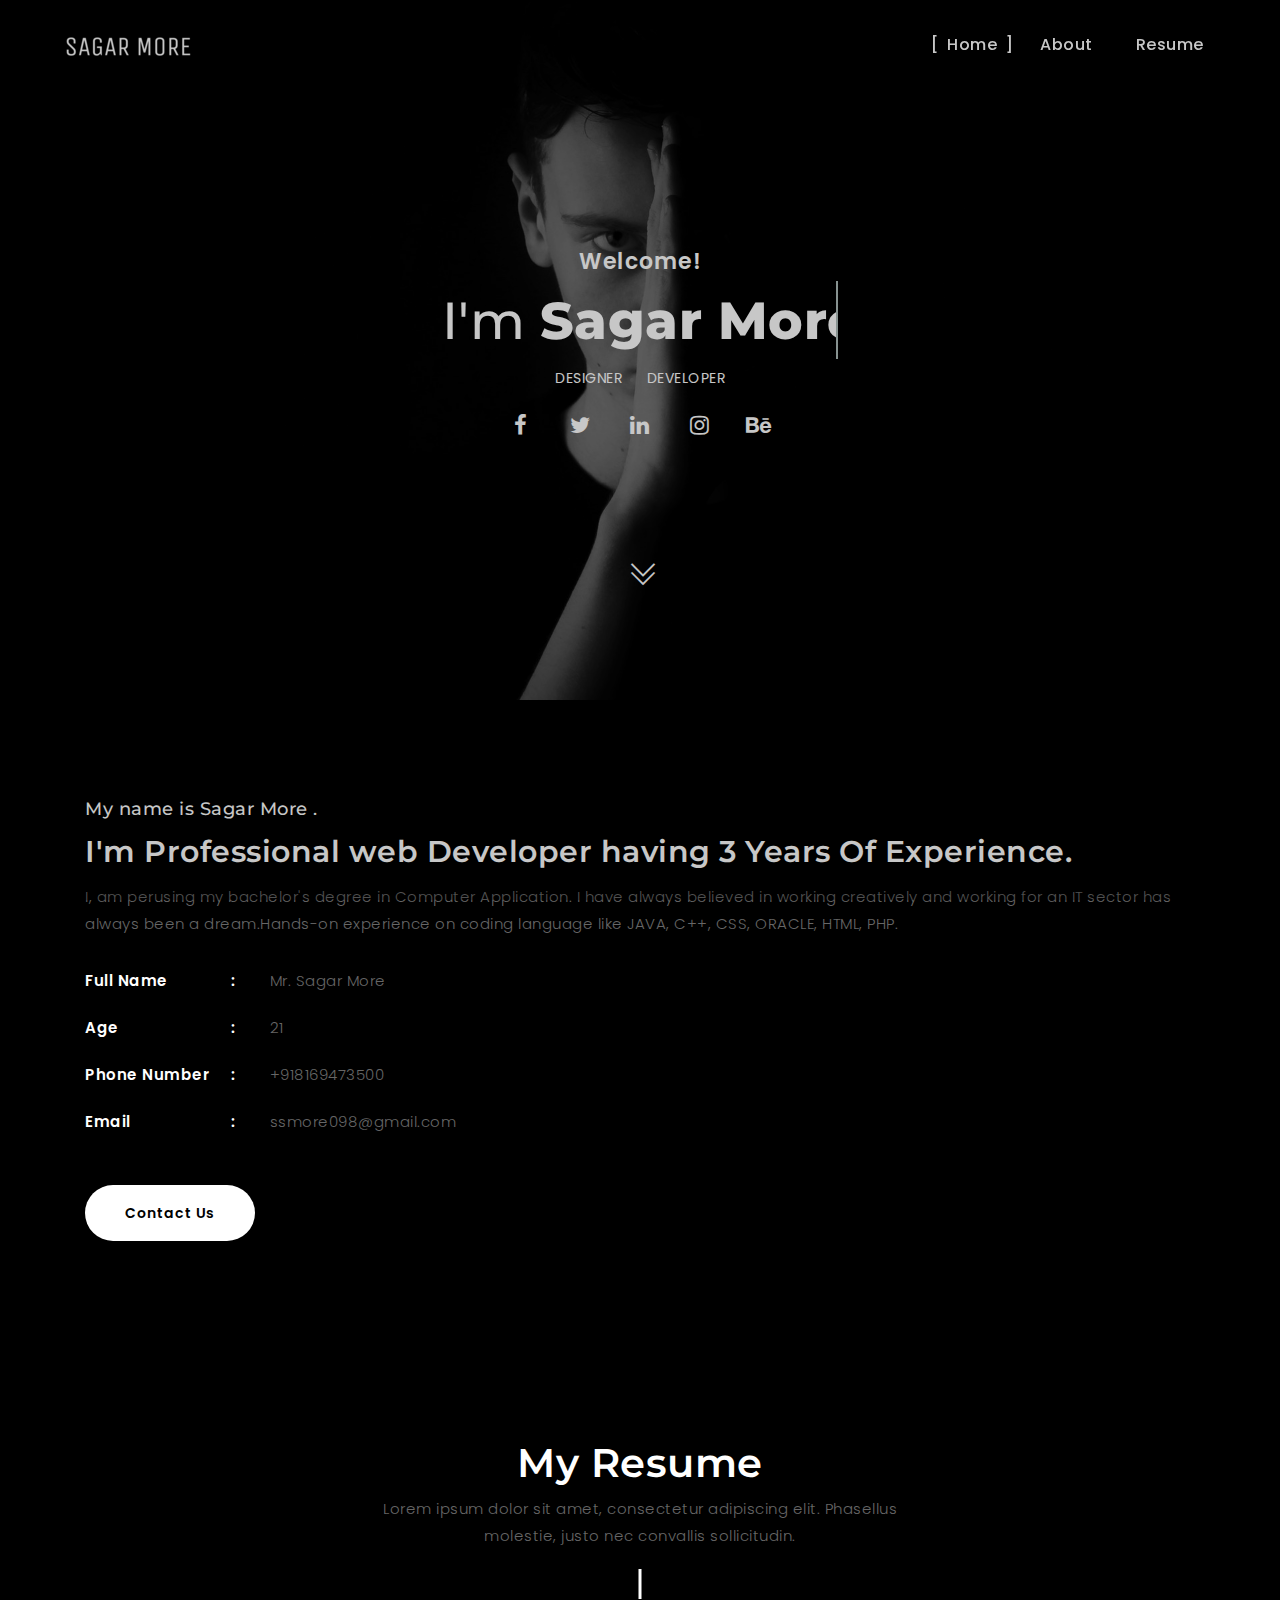
==== index.html @ 7e5c9684 "Rename dark-index.html to index.html" ====
<!doctype html>
<html lang="zxx">
<head>
		<meta charset="utf-8">
		<meta http-equiv="X-UA-Compatible" content="IE=edge">
		<meta name="viewport" content="width=device-width, initial-scale=1"> 
		<title>Sagar More</title>
		<link href="https://fonts.googleapis.com/css?family=Poppins:300,300i,400,400i,500,600,700,700i,800,900" rel="stylesheet">
		<link href="https://fonts.googleapis.com/css?family=Montserrat:300,300i,400,400i,500,600,700,800,900" rel="stylesheet">
		<link href="fonts/font-awesome.min.css" rel="stylesheet"/>
		<link href="fonts/etline.css" rel="stylesheet"/>
		<link href="fonts/themify-icons.css" rel="stylesheet"/>
		<link href="css/plugins.css" rel="stylesheet"/>
		<link href="css/lightbox.min.css" rel="stylesheet"/>
		<link href="css/responsive.css" rel="stylesheet"/>
		<link href="css/style.css" rel="stylesheet"/>
		
	</head>
	
	<body data-spy="scroll" data-target=".navbar" data-offset="70">

		<!-- START PRELOADER -->
			<div class="preloader dark_preloader">
				<div class="spinner">
					<div class="double-bounce1"></div>
					<div class="double-bounce2"></div>
				</div>
			</div>
		<!-- END PRELOADER -->
		
		<!-- START NAVBAR -->
			<div class="navbar navbar-default navbar-fixed-top menu-top dark_bg_menu">
				<div class="container">
					<div class="navbar-header">
						<button type="button" class="navbar-toggle" data-toggle="collapse" data-target="#navbar">
							<span class="sr-only">Toggle navigation</span>
							<span class="icon-bar"></span>
							<span class="icon-bar"></span>
							<span class="icon-bar"></span>
						</button>
						<a href="index.html" class="navbar-brand"><img src="images/logo2.png" alt="logo"></a>
					</div>
					<div id="navbar" class="navbar-collapse collapse">
						<ul class="nav navbar-nav navbar-right">
							<li><a href="#home" class="smoothScroll">Home</a></li>
							<li><a href="#about" class="smoothScroll">About</a></li>
							 <!--<li><a href="#portfolio" class="smoothScroll">Work</a></li>-->
							<li><a href="#resume" class="smoothScroll">Resume</a></li>	
						</ul>
					</div> 
				</div><!--- END CONTAINER -->
			</div> 
		<!-- END NAVBAR -->			
		
		<!-- START BANNER-SHOW -->
			<section id="home" class="main_banner banner_bg_2">
				<div class="display_table">
					<div class="display_table_cell">
						<div class="container">
							<div class="row">
								<div class="col-md-12">
									<div class="banner_content text-center">
										<span class="sm_title">Welcome!</span>
										<h1 class="cd-headline clip">
											<span class="fw_300">I'm</span>
											<span class="cd-words-wrapper">
												<b class="is-visible fw_800">Sagar More</b>
												<b class="fw_800">Web Designer</b>
												<b class="fw_800">Web Developer</b>
											</span>
										</h1>
										<div class="sub_title">
											<span>Designer</span> 
											<span>Developer</span> 
										</div>
										<ul class="banner_social_link">					
											<li><a href="#00"><i class="fa fa-facebook"></i></a></li>
											<li><a href="#0"><i class="fa fa-twitter"></i></a></li>
											<li><a href="#0"><i class="fa fa-linkedin"></i></a></li>		
											<li><a href="#0"><i class="fa fa-instagram"></i></a></li>
											<li><a href="#0"><i class="fa fa-behance"></i></a></li>
										</ul>
									</div>
								</div>
							</div>
						</div>
					</div>
				</div>
				<div class="mouse_scroll">
					<a href="#about" class="smoothScroll">
						<div class="mouse">
							<i class="ti-angle-double-down"></i>
						</div>
					</a>
				</div>
			</section>
		<!-- END BANNER-SHOW -->
		
		<!-- START ABOUT -->
			<section id="about" class="dark_bg_1 section_padding">
				<div class="container">	
					<div class="row">
						
						</div>
						<div class="container">
							<div class="about_content_area">
								<h5>My name is Sagar More .</h5>
								<h3>I'm Professional web Developer having 3 Years Of Experience.</h3>
								<p>I, am perusing my bachelor's degree in Computer Application. I have always believed in working creatively and working for an IT sector has always been a dream.Hands-on experience on coding language like JAVA, C++, CSS, ORACLE, HTML, PHP.</p>
								<div class="about_me">
                                    <div class="name">
                                        <span>Full Name</span>
                                        Mr. Sagar More
                                    </div>
                                    <div class="age">
                                        <span>Age</span>
                                        21
									</div>
                                    <div class="phone">
                                        <span>Phone Number</span>
										+918169473500
                                    </div>
                                    <div class="email">
                                        <span>Email</span>
                                        <a href="#">ssmore098@gmail.com</a>
                                    </div>
                                </div>

								<div class="about_btn">
									<a href="#0" class="btn btn-default main_btn contact_btn dark_bg_btn">contact Us</a>
								</div>
							</div>
						</div>
					</div>
				</div>
			</section>
		<!-- END ABOUT -->
		
		
		
		<!-- START PORTFOLIO -->
		<!--<section id="portfolio" class="dark_bg_1 section_padding">
				<div class="dark_heading section_heading text-center">
					<h2>My Portfolio</h2>
					<p>Lorem ipsum dolor sit amet, consectetur adipiscing elit. Phasellus molestie, justo nec convallis sollicitudin.</p>
				</div>	
				
				<div class="work_filter text-center wow fadeInDown">
					<ul>
						<li class="active" data-filter="*">All</li>
						<li data-filter=".design">Design</li>
						<li data-filter=".marketing">Marketing</li>
						<li data-filter=".Photography">Photography</li>
					</ul>
				</div>
				
				<div class="row">	
					<div class="work_content_area">
						<div class="col-md-3 col-sm-12 col-xs-12 padding_0">
							<div class="box">
								<img src="images/portfolio/1.jpg" alt="" />
								<div class="box_content_area">
									<div class="hover_content">
										<h5>Creative Project</h5>
										<span>Web Design</span>
										<div class="icon">
											<a href="images/portfolio/1.jpg" data-lightbox="images"><i class="ti-plus"></i></a>
										</div>
									</div>
								</div>
							</div>
						</div>
						
						<div class="col-md-3 col-sm-12 col-xs-12 padding_0 element-item design Photography">
							<div class="box">
								<img src="images/portfolio/2.jpg" alt="" />
								<div class="box_content_area">
									<div class="hover_content">
										<h5>Creative Project</h5>
										<span>Web Design</span>
										<div class="icon">
											<a href="images/portfolio/2.jpg" data-lightbox="images"><i class="ti-plus"></i></a>
										</div>
									</div>
								</div>
							</div>
						</div>
						<div class="col-md-3 col-sm-12 col-xs-12 padding_0 element-item Photography marketing">
							<div class="box">
								<img src="images/portfolio/3.jpg" alt="" />
								<div class="box_content_area">
									<div class="hover_content">
										<h5>Creative Project</h5>
										<span>Web Design</span>
										<div class="icon">
											<a href="images/portfolio/3.jpg" data-lightbox="images"><i class="ti-plus"></i></a>
										</div>
									</div>
								</div>
							</div>
						</div>
						<div class="col-md-3 col-sm-12 col-xs-12 padding_0 element-item design Photography">
							<div class="box">
								<img src="images/portfolio/4.jpg" alt="" />
								<div class="box_content_area">
									<div class="hover_content">
										<h5>Creative Project</h5>
										<span>Web Design</span>
										<div class="icon">
											<a href="images/portfolio/4.jpg" data-lightbox="images"><i class="ti-plus"></i></a>
										</div>
									</div>
								</div>
							</div>
						</div>
						<div class="col-md-3 col-sm-12 col-xs-12 padding_0 element-item marketing Photography">
							<div class="box">
								<img src="images/portfolio/5.jpg" alt="" />
								<div class="box_content_area">
									<div class="hover_content">
										<h5>Creative Project</h5>
										<span>Web Design</span>
										<div class="icon">
											<a href="images/portfolio/5.jpg" data-lightbox="images"><i class="ti-plus"></i></a>
										</div>
									</div>
								</div>
							</div>
						</div>
						<div class="col-md-3 col-sm-12 col-xs-12 padding_0 element-item design marketing">
							<div class="box">
								<img src="images/portfolio/6.jpg" alt="" />
								<div class="box_content_area">
									<div class="hover_content">
										<h5>Creative Project</h5>
										<span>Web Design</span>
										<div class="icon">
											<a href="images/portfolio/6.jpg" data-lightbox="images"><i class="ti-plus"></i></a>
										</div>
									</div>
								</div>
							</div>
						</div>
						<div class="col-md-3 col-sm-12 col-xs-12 padding_0 element-item Photography design">
							<div class="box">
								<img src="images/portfolio/7.jpg" alt="" />
								<div class="box_content_area">
									<div class="hover_content">
										<h5>Creative Project</h5>
										<span>Web Design</span>
										<div class="icon">
											<a href="images/portfolio/7.jpg" data-lightbox="images"><i class="ti-plus"></i></a>
										</div>
									</div>
								</div>
							</div>
						</div>
						<div class="col-md-3 col-sm-12 col-xs-12 padding_0 element-item Photography">
							<div class="box">
								<img src="images/portfolio/8.jpg" alt="" />
								<div class="box_content_area">
									<div class="hover_content">
										<h5>Creative Project</h5>
										<span>Web Design</span>
										<div class="icon">
											<a href="images/portfolio/8.jpg" data-lightbox="images"><i class="ti-plus"></i></a>
										</div>
									</div>
								</div>
							</div>
						</div>
					</div>
					<div class="port_content_button text-center">
						<a href="#0" class="btn btn-default main_btn dark_bg_btn">load more</a>
					</div>
				</div>		
			</section>
		<!-- END PORTFOLIO -->
	
		
		<!-- START RESUM -->	
			<section id="resume" class="dark_bg_1 section_padding pb_70">
				<div class="container">
					<div class="dark_heading section_heading text-center">
						<h2>My Resume</h2>
						<p>Lorem ipsum dolor sit amet, consectetur adipiscing elit. Phasellus molestie, justo nec convallis sollicitudin.</p>
					</div>	
					
					<div class="row">
						<div class="col-md-6 col-sm-12 col-xs-12">
							<div class="resume-container wow fadeInLeft">
								<div class="row">
									<h3><i class="icon-trophy"></i>Education:</h3>
									<div class="col-md-12">
										<div class="single_resume">
											<strong>2000 - 2005</strong>
											<h5>Computer science</h5>
											<p>Lorem ipsum dolor sit amet, consectetur adipisicing
											elit. Enim eveniet incidunt quidem illum repellat, a nemo cumque optio asperiores
											tempora delectus cupiditate</p>
										</div>
									</div>
									<div class="col-md-12">
										<div class="single_resume">
											<strong>2006 - 2009</strong>
											<h5>Computer science</h5>
											<p>Lorem ipsum dolor sit amet, consectetur adipisicing
											elit. Enim eveniet incidunt quidem illum repellat, a nemo cumque optio asperiores
											tempora delectus cupiditate</p>
										</div>
									</div>
									<div class="col-md-12">
										<div class="single_resume">
											<strong>2010 - 2013</strong>
											<h5>Computer science</h5>
											<p>Lorem ipsum dolor sit amet, consectetur adipisicing
											elit. Enim eveniet incidunt quidem illum repellat, a nemo cumque optio asperiores
											tempora delectus cupiditate</p>
										</div>
									</div>
								</div>
							</div>
						</div>
						
						<div class="col-md-6 col-sm-12 col-xs-12">
							<div class="resume-container wow fadeInRight">
								<div class="row">
									<h3><i class="icon-briefcase"></i>Experience:</h3>
									<div class="col-md-12">
										<div class="single_resume">
											<strong>2014 - 2015</strong>
											<h5>Google company, Melbourne </h5>
											<p>Lorem ipsum dolor sit amet, consectetur adipisicing
											elit. Enim eveniet incidunt quidem illum repellat, a nemo cumque optio asperiores
											tempora delectus cupiditate</p>
										</div>
									</div>
									<div class="col-md-12">
										<div class="single_resume">
											<strong>2016 - 2017</strong>
											<h5>Google company, Melbourne </h5>
											<p>Lorem ipsum dolor sit amet, consectetur adipisicing
											elit. Enim eveniet incidunt quidem illum repellat, a nemo cumque optio asperiores
											tempora delectus cupiditate</p>
										</div>
									</div>
									<div class="col-md-12">
										<div class="single_resume">
											<strong>2018 - 2019</strong>
											<h5>Google company, Melbourne </h5>
											<p>Lorem ipsum dolor sit amet, consectetur adipisicing
											elit. Enim eveniet incidunt quidem illum repellat, a nemo cumque optio asperiores
											tempora delectus cupiditate</p>
										</div>
									</div>
								</div>
							</div>
						</div>
					</div>
				</div>
			</section>
		<!-- END RESUM -->
		
	
		
		
						
							
							
	
		
		<!-- START FOOTER -->
			<div class="footer">
				<div class="container">
					<div class="copy-text">
						<p>CopyRight© SagarMore All Rights Reserved</p>
					</div>
				</div>						
			</div>	
		<!-- END FOOTER -->
		
		<!-- Latest jQuery -->
			<script src="js/jquery.min.js"></script>
			<script src="js/bootstrap.min.js"></script>
			<script src="js/owl.carousel.min.js"></script>
			<script src="js/modernizr-2.8.3.min.js"></script>
			<script src="js/jquery.inview.min.js"></script>
			<script src="js/isotope.pkgd.min.js"></script>
			<script src="js/animated-headline.js"></script>
			<script src="js/lightbox.min.js"></script>
			<script src="js/SmoothScroll.js"></script>
			<script src="js/form-contact.js"></script>
			<script src="js/jquery.hoverdir.js"></script>
			<script src="js/scrolltopcontrol.js"></script>
			<script src="js/wow.min.js"></script>
			<script type="text/javascript">
				$(function() {
				
					$(' .box ').each( function() { $(this).hoverdir({
						hoverDelay : 50,
						inverse : true
					}); } );

				});
			</script>
			<script src="js/main.js"></script>
	</body>
</html>
---- fonts/etline.css ----
@font-face {
	font-family: 'et-line';
	src:url('et-line.eot');
	src:url('et-lined41d.eot?#iefix') format('embedded-opentype'),
		url('et-line.woff') format('woff'),
		url('et-line.ttf') format('truetype'),
		url('et-line.svg#et-line') format('svg');
	font-weight: normal;
	font-style: normal;
}

/* Use the following CSS code if you want to use data attributes for inserting your icons */
[data-icon]:before {
	font-family: 'et-line';
	content: attr(data-icon);
	speak: none;
	font-weight: normal;
	font-variant: normal;
	text-transform: none;
	line-height: 1;
	-webkit-font-smoothing: antialiased;
	-moz-osx-font-smoothing: grayscale;
	display:inline-block;
}

/* Use the following CSS code if you want to have a class per icon */
/*
Instead of a list of all class selectors,
you can use the generic selector below, but it's slower:
[class*="icon-"] {
*/
.icon-mobile, .icon-laptop, .icon-desktop, .icon-tablet, .icon-phone, .icon-document, .icon-documents, .icon-search, .icon-clipboard, .icon-newspaper, .icon-notebook, .icon-book-open, .icon-browser, .icon-calendar, .icon-presentation, .icon-picture, .icon-pictures, .icon-video, .icon-camera, .icon-printer, .icon-toolbox, .icon-briefcase, .icon-wallet, .icon-gift, .icon-bargraph, .icon-grid, .icon-expand, .icon-focus, .icon-edit, .icon-adjustments, .icon-ribbon, .icon-hourglass, .icon-lock, .icon-megaphone, .icon-shield, .icon-trophy, .icon-flag, .icon-map, .icon-puzzle, .icon-basket, .icon-envelope, .icon-streetsign, .icon-telescope, .icon-gears, .icon-key, .icon-paperclip, .icon-attachment, .icon-pricetags, .icon-lightbulb, .icon-layers, .icon-pencil, .icon-tools, .icon-tools-2, .icon-scissors, .icon-paintbrush, .icon-magnifying-glass, .icon-circle-compass, .icon-linegraph, .icon-mic, .icon-strategy, .icon-beaker, .icon-caution, .icon-recycle, .icon-anchor, .icon-profile-male, .icon-profile-female, .icon-bike, .icon-wine, .icon-hotairballoon, .icon-globe, .icon-genius, .icon-map-pin, .icon-dial, .icon-chat, .icon-heart, .icon-cloud, .icon-upload, .icon-download, .icon-target, .icon-hazardous, .icon-piechart, .icon-speedometer, .icon-global, .icon-compass, .icon-lifesaver, .icon-clock, .icon-aperture, .icon-quote, .icon-scope, .icon-alarmclock, .icon-refresh, .icon-happy, .icon-sad, .icon-facebook, .icon-twitter, .icon-googleplus, .icon-rss, .icon-tumblr, .icon-linkedin, .icon-dribbble {
	font-family: 'et-line';
	speak: none;
	font-style: normal;
	font-weight: normal;
	font-variant: normal;
	text-transform: none;
	line-height: 1;
	-webkit-font-smoothing: antialiased;
	-moz-osx-font-smoothing: grayscale;
	display:inline-block;
}
.icon-mobile:before {
	content: "\e000";
}
.icon-laptop:before {
	content: "\e001";
}
.icon-desktop:before {
	content: "\e002";
}
.icon-tablet:before {
	content: "\e003";
}
.icon-phone:before {
	content: "\e004";
}
.icon-document:before {
	content: "\e005";
}
.icon-documents:before {
	content: "\e006";
}
.icon-search:before {
	content: "\e007";
}
.icon-clipboard:before {
	content: "\e008";
}
.icon-newspaper:before {
	content: "\e009";
}
.icon-notebook:before {
	content: "\e00a";
}
.icon-book-open:before {
	content: "\e00b";
}
.icon-browser:before {
	content: "\e00c";
}
.icon-calendar:before {
	content: "\e00d";
}
.icon-presentation:before {
	content: "\e00e";
}
.icon-picture:before {
	content: "\e00f";
}
.icon-pictures:before {
	content: "\e010";
}
.icon-video:before {
	content: "\e011";
}
.icon-camera:before {
	content: "\e012";
}
.icon-printer:before {
	content: "\e013";
}
.icon-toolbox:before {
	content: "\e014";
}
.icon-briefcase:before {
	content: "\e015";
}
.icon-wallet:before {
	content: "\e016";
}
.icon-gift:before {
	content: "\e017";
}
.icon-bargraph:before {
	content: "\e018";
}
.icon-grid:before {
	content: "\e019";
}
.icon-expand:before {
	content: "\e01a";
}
.icon-focus:before {
	content: "\e01b";
}
.icon-edit:before {
	content: "\e01c";
}
.icon-adjustments:before {
	content: "\e01d";
}
.icon-ribbon:before {
	content: "\e01e";
}
.icon-hourglass:before {
	content: "\e01f";
}
.icon-lock:before {
	content: "\e020";
}
.icon-megaphone:before {
	content: "\e021";
}
.icon-shield:before {
	content: "\e022";
}
.icon-trophy:before {
	content: "\e023";
}
.icon-flag:before {
	content: "\e024";
}
.icon-map:before {
	content: "\e025";
}
.icon-puzzle:before {
	content: "\e026";
}
.icon-basket:before {
	content: "\e027";
}
.icon-envelope:before {
	content: "\e028";
}
.icon-streetsign:before {
	content: "\e029";
}
.icon-telescope:before {
	content: "\e02a";
}
.icon-gears:before {
	content: "\e02b";
}
.icon-key:before {
	content: "\e02c";
}
.icon-paperclip:before {
	content: "\e02d";
}
.icon-attachment:before {
	content: "\e02e";
}
.icon-pricetags:before {
	content: "\e02f";
}
.icon-lightbulb:before {
	content: "\e030";
}
.icon-layers:before {
	content: "\e031";
}
.icon-pencil:before {
	content: "\e032";
}
.icon-tools:before {
	content: "\e033";
}
.icon-tools-2:before {
	content: "\e034";
}
.icon-scissors:before {
	content: "\e035";
}
.icon-paintbrush:before {
	content: "\e036";
}
.icon-magnifying-glass:before {
	content: "\e037";
}
.icon-circle-compass:before {
	content: "\e038";
}
.icon-linegraph:before {
	content: "\e039";
}
.icon-mic:before {
	content: "\e03a";
}
.icon-strategy:before {
	content: "\e03b";
}
.icon-beaker:before {
	content: "\e03c";
}
.icon-caution:before {
	content: "\e03d";
}
.icon-recycle:before {
	content: "\e03e";
}
.icon-anchor:before {
	content: "\e03f";
}
.icon-profile-male:before {
	content: "\e040";
}
.icon-profile-female:before {
	content: "\e041";
}
.icon-bike:before {
	content: "\e042";
}
.icon-wine:before {
	content: "\e043";
}
.icon-hotairballoon:before {
	content: "\e044";
}
.icon-globe:before {
	content: "\e045";
}
.icon-genius:before {
	content: "\e046";
}
.icon-map-pin:before {
	content: "\e047";
}
.icon-dial:before {
	content: "\e048";
}
.icon-chat:before {
	content: "\e049";
}
.icon-heart:before {
	content: "\e04a";
}
.icon-cloud:before {
	content: "\e04b";
}
.icon-upload:before {
	content: "\e04c";
}
.icon-download:before {
	content: "\e04d";
}
.icon-target:before {
	content: "\e04e";
}
.icon-hazardous:before {
	content: "\e04f";
}
.icon-piechart:before {
	content: "\e050";
}
.icon-speedometer:before {
	content: "\e051";
}
.icon-global:before {
	content: "\e052";
}
.icon-compass:before {
	content: "\e053";
}
.icon-lifesaver:before {
	content: "\e054";
}
.icon-clock:before {
	content: "\e055";
}
.icon-aperture:before {
	content: "\e056";
}
.icon-quote:before {
	content: "\e057";
}
.icon-scope:before {
	content: "\e058";
}
.icon-alarmclock:before {
	content: "\e059";
}
.icon-refresh:before {
	content: "\e05a";
}
.icon-happy:before {
	content: "\e05b";
}
.icon-sad:before {
	content: "\e05c";
}
.icon-facebook:before {
	content: "\e05d";
}
.icon-twitter:before {
	content: "\e05e";
}
.icon-googleplus:before {
	content: "\e05f";
}
.icon-rss:before {
	content: "\e060";
}
.icon-tumblr:before {
	content: "\e061";
}
.icon-linkedin:before {
	content: "\e062";
}
.icon-dribbble:before {
	content: "\e063";
}
---- fonts/themify-icons.css ----
@font-face {
	font-family: 'themify';
	src:url('themify9f24.eot?-fvbane');
	src:url('themifyd41d.eot?#iefix-fvbane') format('embedded-opentype'),
		url('themify9f24.woff?-fvbane') format('woff'),
		url('themify9f24.ttf?-fvbane') format('truetype'),
		url('themify9f24.svg?-fvbane#themify') format('svg');
	font-weight: normal;
	font-style: normal;
}

[class^="ti-"], [class*=" ti-"] {
	font-family: 'themify';
	speak: none;
	font-style: normal;
	font-weight: normal;
	font-variant: normal;
	text-transform: none;
	line-height: 1;

	/* Better Font Rendering =========== */
	-webkit-font-smoothing: antialiased;
	-moz-osx-font-smoothing: grayscale;
}

.ti-wand:before {
	content: "\e600";
}
.ti-volume:before {
	content: "\e601";
}
.ti-user:before {
	content: "\e602";
}
.ti-unlock:before {
	content: "\e603";
}
.ti-unlink:before {
	content: "\e604";
}
.ti-trash:before {
	content: "\e605";
}
.ti-thought:before {
	content: "\e606";
}
.ti-target:before {
	content: "\e607";
}
.ti-tag:before {
	content: "\e608";
}
.ti-tablet:before {
	content: "\e609";
}
.ti-star:before {
	content: "\e60a";
}
.ti-spray:before {
	content: "\e60b";
}
.ti-signal:before {
	content: "\e60c";
}
.ti-shopping-cart:before {
	content: "\e60d";
}
.ti-shopping-cart-full:before {
	content: "\e60e";
}
.ti-settings:before {
	content: "\e60f";
}
.ti-search:before {
	content: "\e610";
}
.ti-zoom-in:before {
	content: "\e611";
}
.ti-zoom-out:before {
	content: "\e612";
}
.ti-cut:before {
	content: "\e613";
}
.ti-ruler:before {
	content: "\e614";
}
.ti-ruler-pencil:before {
	content: "\e615";
}
.ti-ruler-alt:before {
	content: "\e616";
}
.ti-bookmark:before {
	content: "\e617";
}
.ti-bookmark-alt:before {
	content: "\e618";
}
.ti-reload:before {
	content: "\e619";
}
.ti-plus:before {
	content: "\e61a";
}
.ti-pin:before {
	content: "\e61b";
}
.ti-pencil:before {
	content: "\e61c";
}
.ti-pencil-alt:before {
	content: "\e61d";
}
.ti-paint-roller:before {
	content: "\e61e";
}
.ti-paint-bucket:before {
	content: "\e61f";
}
.ti-na:before {
	content: "\e620";
}
.ti-mobile:before {
	content: "\e621";
}
.ti-minus:before {
	content: "\e622";
}
.ti-medall:before {
	content: "\e623";
}
.ti-medall-alt:before {
	content: "\e624";
}
.ti-marker:before {
	content: "\e625";
}
.ti-marker-alt:before {
	content: "\e626";
}
.ti-arrow-up:before {
	content: "\e627";
}
.ti-arrow-right:before {
	content: "\e628";
}
.ti-arrow-left:before {
	content: "\e629";
}
.ti-arrow-down:before {
	content: "\e62a";
}
.ti-lock:before {
	content: "\e62b";
}
.ti-location-arrow:before {
	content: "\e62c";
}
.ti-link:before {
	content: "\e62d";
}
.ti-layout:before {
	content: "\e62e";
}
.ti-layers:before {
	content: "\e62f";
}
.ti-layers-alt:before {
	content: "\e630";
}
.ti-key:before {
	content: "\e631";
}
.ti-import:before {
	content: "\e632";
}
.ti-image:before {
	content: "\e633";
}
.ti-heart:before {
	content: "\e634";
}
.ti-heart-broken:before {
	content: "\e635";
}
.ti-hand-stop:before {
	content: "\e636";
}
.ti-hand-open:before {
	content: "\e637";
}
.ti-hand-drag:before {
	content: "\e638";
}
.ti-folder:before {
	content: "\e639";
}
.ti-flag:before {
	content: "\e63a";
}
.ti-flag-alt:before {
	content: "\e63b";
}
.ti-flag-alt-2:before {
	content: "\e63c";
}
.ti-eye:before {
	content: "\e63d";
}
.ti-export:before {
	content: "\e63e";
}
.ti-exchange-vertical:before {
	content: "\e63f";
}
.ti-desktop:before {
	content: "\e640";
}
.ti-cup:before {
	content: "\e641";
}
.ti-crown:before {
	content: "\e642";
}
.ti-comments:before {
	content: "\e643";
}
.ti-comment:before {
	content: "\e644";
}
.ti-comment-alt:before {
	content: "\e645";
}
.ti-close:before {
	content: "\e646";
}
.ti-clip:before {
	content: "\e647";
}
.ti-angle-up:before {
	content: "\e648";
}
.ti-angle-right:before {
	content: "\e649";
}
.ti-angle-left:before {
	content: "\e64a";
}
.ti-angle-down:before {
	content: "\e64b";
}
.ti-check:before {
	content: "\e64c";
}
.ti-check-box:before {
	content: "\e64d";
}
.ti-camera:before {
	content: "\e64e";
}
.ti-announcement:before {
	content: "\e64f";
}
.ti-brush:before {
	content: "\e650";
}
.ti-briefcase:before {
	content: "\e651";
}
.ti-bolt:before {
	content: "\e652";
}
.ti-bolt-alt:before {
	content: "\e653";
}
.ti-blackboard:before {
	content: "\e654";
}
.ti-bag:before {
	content: "\e655";
}
.ti-move:before {
	content: "\e656";
}
.ti-arrows-vertical:before {
	content: "\e657";
}
.ti-arrows-horizontal:before {
	content: "\e658";
}
.ti-fullscreen:before {
	content: "\e659";
}
.ti-arrow-top-right:before {
	content: "\e65a";
}
.ti-arrow-top-left:before {
	content: "\e65b";
}
.ti-arrow-circle-up:before {
	content: "\e65c";
}
.ti-arrow-circle-right:before {
	content: "\e65d";
}
.ti-arrow-circle-left:before {
	content: "\e65e";
}
.ti-arrow-circle-down:before {
	content: "\e65f";
}
.ti-angle-double-up:before {
	content: "\e660";
}
.ti-angle-double-right:before {
	content: "\e661";
}
.ti-angle-double-left:before {
	content: "\e662";
}
.ti-angle-double-down:before {
	content: "\e663";
}
.ti-zip:before {
	content: "\e664";
}
.ti-world:before {
	content: "\e665";
}
.ti-wheelchair:before {
	content: "\e666";
}
.ti-view-list:before {
	content: "\e667";
}
.ti-view-list-alt:before {
	content: "\e668";
}
.ti-view-grid:before {
	content: "\e669";
}
.ti-uppercase:before {
	content: "\e66a";
}
.ti-upload:before {
	content: "\e66b";
}
.ti-underline:before {
	content: "\e66c";
}
.ti-truck:before {
	content: "\e66d";
}
.ti-timer:before {
	content: "\e66e";
}
.ti-ticket:before {
	content: "\e66f";
}
.ti-thumb-up:before {
	content: "\e670";
}
.ti-thumb-down:before {
	content: "\e671";
}
.ti-text:before {
	content: "\e672";
}
.ti-stats-up:before {
	content: "\e673";
}
.ti-stats-down:before {
	content: "\e674";
}
.ti-split-v:before {
	content: "\e675";
}
.ti-split-h:before {
	content: "\e676";
}
.ti-smallcap:before {
	content: "\e677";
}
.ti-shine:before {
	content: "\e678";
}
.ti-shift-right:before {
	content: "\e679";
}
.ti-shift-left:before {
	content: "\e67a";
}
.ti-shield:before {
	content: "\e67b";
}
.ti-notepad:before {
	content: "\e67c";
}
.ti-server:before {
	content: "\e67d";
}
.ti-quote-right:before {
	content: "\e67e";
}
.ti-quote-left:before {
	content: "\e67f";
}
.ti-pulse:before {
	content: "\e680";
}
.ti-printer:before {
	content: "\e681";
}
.ti-power-off:before {
	content: "\e682";
}
.ti-plug:before {
	content: "\e683";
}
.ti-pie-chart:before {
	content: "\e684";
}
.ti-paragraph:before {
	content: "\e685";
}
.ti-panel:before {
	content: "\e686";
}
.ti-package:before {
	content: "\e687";
}
.ti-music:before {
	content: "\e688";
}
.ti-music-alt:before {
	content: "\e689";
}
.ti-mouse:before {
	content: "\e68a";
}
.ti-mouse-alt:before {
	content: "\e68b";
}
.ti-money:before {
	content: "\e68c";
}
.ti-microphone:before {
	content: "\e68d";
}
.ti-menu:before {
	content: "\e68e";
}
.ti-menu-alt:before {
	content: "\e68f";
}
.ti-map:before {
	content: "\e690";
}
.ti-map-alt:before {
	content: "\e691";
}
.ti-loop:before {
	content: "\e692";
}
.ti-location-pin:before {
	content: "\e693";
}
.ti-list:before {
	content: "\e694";
}
.ti-light-bulb:before {
	content: "\e695";
}
.ti-Italic:before {
	content: "\e696";
}
.ti-info:before {
	content: "\e697";
}
.ti-infinite:before {
	content: "\e698";
}
.ti-id-badge:before {
	content: "\e699";
}
.ti-hummer:before {
	content: "\e69a";
}
.ti-home:before {
	content: "\e69b";
}
.ti-help:before {
	content: "\e69c";
}
.ti-headphone:before {
	content: "\e69d";
}
.ti-harddrives:before {
	content: "\e69e";
}
.ti-harddrive:before {
	content: "\e69f";
}
.ti-gift:before {
	content: "\e6a0";
}
.ti-game:before {
	content: "\e6a1";
}
.ti-filter:before {
	content: "\e6a2";
}
.ti-files:before {
	content: "\e6a3";
}
.ti-file:before {
	content: "\e6a4";
}
.ti-eraser:before {
	content: "\e6a5";
}
.ti-envelope:before {
	content: "\e6a6";
}
.ti-download:before {
	content: "\e6a7";
}
.ti-direction:before {
	content: "\e6a8";
}
.ti-direction-alt:before {
	content: "\e6a9";
}
.ti-dashboard:before {
	content: "\e6aa";
}
.ti-control-stop:before {
	content: "\e6ab";
}
.ti-control-shuffle:before {
	content: "\e6ac";
}
.ti-control-play:before {
	content: "\e6ad";
}
.ti-control-pause:before {
	content: "\e6ae";
}
.ti-control-forward:before {
	content: "\e6af";
}
.ti-control-backward:before {
	content: "\e6b0";
}
.ti-cloud:before {
	content: "\e6b1";
}
.ti-cloud-up:before {
	content: "\e6b2";
}
.ti-cloud-down:before {
	content: "\e6b3";
}
.ti-clipboard:before {
	content: "\e6b4";
}
.ti-car:before {
	content: "\e6b5";
}
.ti-calendar:before {
	content: "\e6b6";
}
.ti-book:before {
	content: "\e6b7";
}
.ti-bell:before {
	content: "\e6b8";
}
.ti-basketball:before {
	content: "\e6b9";
}
.ti-bar-chart:before {
	content: "\e6ba";
}
.ti-bar-chart-alt:before {
	content: "\e6bb";
}
.ti-back-right:before {
	content: "\e6bc";
}
.ti-back-left:before {
	content: "\e6bd";
}
.ti-arrows-corner:before {
	content: "\e6be";
}
.ti-archive:before {
	content: "\e6bf";
}
.ti-anchor:before {
	content: "\e6c0";
}
.ti-align-right:before {
	content: "\e6c1";
}
.ti-align-left:before {
	content: "\e6c2";
}
.ti-align-justify:before {
	content: "\e6c3";
}
.ti-align-center:before {
	content: "\e6c4";
}
.ti-alert:before {
	content: "\e6c5";
}
.ti-alarm-clock:before {
	content: "\e6c6";
}
.ti-agenda:before {
	content: "\e6c7";
}
.ti-write:before {
	content: "\e6c8";
}
.ti-window:before {
	content: "\e6c9";
}
.ti-widgetized:before {
	content: "\e6ca";
}
.ti-widget:before {
	content: "\e6cb";
}
.ti-widget-alt:before {
	content: "\e6cc";
}
.ti-wallet:before {
	content: "\e6cd";
}
.ti-video-clapper:before {
	content: "\e6ce";
}
.ti-video-camera:before {
	content: "\e6cf";
}
.ti-vector:before {
	content: "\e6d0";
}
.ti-themify-logo:before {
	content: "\e6d1";
}
.ti-themify-favicon:before {
	content: "\e6d2";
}
.ti-themify-favicon-alt:before {
	content: "\e6d3";
}
.ti-support:before {
	content: "\e6d4";
}
.ti-stamp:before {
	content: "\e6d5";
}
.ti-split-v-alt:before {
	content: "\e6d6";
}
.ti-slice:before {
	content: "\e6d7";
}
.ti-shortcode:before {
	content: "\e6d8";
}
.ti-shift-right-alt:before {
	content: "\e6d9";
}
.ti-shift-left-alt:before {
	content: "\e6da";
}
.ti-ruler-alt-2:before {
	content: "\e6db";
}
.ti-receipt:before {
	content: "\e6dc";
}
.ti-pin2:before {
	content: "\e6dd";
}
.ti-pin-alt:before {
	content: "\e6de";
}
.ti-pencil-alt2:before {
	content: "\e6df";
}
.ti-palette:before {
	content: "\e6e0";
}
.ti-more:before {
	content: "\e6e1";
}
.ti-more-alt:before {
	content: "\e6e2";
}
.ti-microphone-alt:before {
	content: "\e6e3";
}
.ti-magnet:before {
	content: "\e6e4";
}
.ti-line-double:before {
	content: "\e6e5";
}
.ti-line-dotted:before {
	content: "\e6e6";
}
.ti-line-dashed:before {
	content: "\e6e7";
}
.ti-layout-width-full:before {
	content: "\e6e8";
}
.ti-layout-width-default:before {
	content: "\e6e9";
}
.ti-layout-width-default-alt:before {
	content: "\e6ea";
}
.ti-layout-tab:before {
	content: "\e6eb";
}
.ti-layout-tab-window:before {
	content: "\e6ec";
}
.ti-layout-tab-v:before {
	content: "\e6ed";
}
.ti-layout-tab-min:before {
	content: "\e6ee";
}
.ti-layout-slider:before {
	content: "\e6ef";
}
.ti-layout-slider-alt:before {
	content: "\e6f0";
}
.ti-layout-sidebar-right:before {
	content: "\e6f1";
}
.ti-layout-sidebar-none:before {
	content: "\e6f2";
}
.ti-layout-sidebar-left:before {
	content: "\e6f3";
}
.ti-layout-placeholder:before {
	content: "\e6f4";
}
.ti-layout-menu:before {
	content: "\e6f5";
}
.ti-layout-menu-v:before {
	content: "\e6f6";
}
.ti-layout-menu-separated:before {
	content: "\e6f7";
}
.ti-layout-menu-full:before {
	content: "\e6f8";
}
.ti-layout-media-right-alt:before {
	content: "\e6f9";
}
.ti-layout-media-right:before {
	content: "\e6fa";
}
.ti-layout-media-overlay:before {
	content: "\e6fb";
}
.ti-layout-media-overlay-alt:before {
	content: "\e6fc";
}
.ti-layout-media-overlay-alt-2:before {
	content: "\e6fd";
}
.ti-layout-media-left-alt:before {
	content: "\e6fe";
}
.ti-layout-media-left:before {
	content: "\e6ff";
}
.ti-layout-media-center-alt:before {
	content: "\e700";
}
.ti-layout-media-center:before {
	content: "\e701";
}
.ti-layout-list-thumb:before {
	content: "\e702";
}
.ti-layout-list-thumb-alt:before {
	content: "\e703";
}
.ti-layout-list-post:before {
	content: "\e704";
}
.ti-layout-list-large-image:before {
	content: "\e705";
}
.ti-layout-line-solid:before {
	content: "\e706";
}
.ti-layout-grid4:before {
	content: "\e707";
}
.ti-layout-grid3:before {
	content: "\e708";
}
.ti-layout-grid2:before {
	content: "\e709";
}
.ti-layout-grid2-thumb:before {
	content: "\e70a";
}
.ti-layout-cta-right:before {
	content: "\e70b";
}
.ti-layout-cta-left:before {
	content: "\e70c";
}
.ti-layout-cta-center:before {
	content: "\e70d";
}
.ti-layout-cta-btn-right:before {
	content: "\e70e";
}
.ti-layout-cta-btn-left:before {
	content: "\e70f";
}
.ti-layout-column4:before {
	content: "\e710";
}
.ti-layout-column3:before {
	content: "\e711";
}
.ti-layout-column2:before {
	content: "\e712";
}
.ti-layout-accordion-separated:before {
	content: "\e713";
}
.ti-layout-accordion-merged:before {
	content: "\e714";
}
.ti-layout-accordion-list:before {
	content: "\e715";
}
.ti-ink-pen:before {
	content: "\e716";
}
.ti-info-alt:before {
	content: "\e717";
}
.ti-help-alt:before {
	content: "\e718";
}
.ti-headphone-alt:before {
	content: "\e719";
}
.ti-hand-point-up:before {
	content: "\e71a";
}
.ti-hand-point-right:before {
	content: "\e71b";
}
.ti-hand-point-left:before {
	content: "\e71c";
}
.ti-hand-point-down:before {
	content: "\e71d";
}
.ti-gallery:before {
	content: "\e71e";
}
.ti-face-smile:before {
	content: "\e71f";
}
.ti-face-sad:before {
	content: "\e720";
}
.ti-credit-card:before {
	content: "\e721";
}
.ti-control-skip-forward:before {
	content: "\e722";
}
.ti-control-skip-backward:before {
	content: "\e723";
}
.ti-control-record:before {
	content: "\e724";
}
.ti-control-eject:before {
	content: "\e725";
}
.ti-comments-smiley:before {
	content: "\e726";
}
.ti-brush-alt:before {
	content: "\e727";
}
.ti-youtube:before {
	content: "\e728";
}
.ti-vimeo:before {
	content: "\e729";
}
.ti-twitter:before {
	content: "\e72a";
}
.ti-time:before {
	content: "\e72b";
}
.ti-tumblr:before {
	content: "\e72c";
}
.ti-skype:before {
	content: "\e72d";
}
.ti-share:before {
	content: "\e72e";
}
.ti-share-alt:before {
	content: "\e72f";
}
.ti-rocket:before {
	content: "\e730";
}
.ti-pinterest:before {
	content: "\e731";
}
.ti-new-window:before {
	content: "\e732";
}
.ti-microsoft:before {
	content: "\e733";
}
.ti-list-ol:before {
	content: "\e734";
}
.ti-linkedin:before {
	content: "\e735";
}
.ti-layout-sidebar-2:before {
	content: "\e736";
}
.ti-layout-grid4-alt:before {
	content: "\e737";
}
.ti-layout-grid3-alt:before {
	content: "\e738";
}
.ti-layout-grid2-alt:before {
	content: "\e739";
}
.ti-layout-column4-alt:before {
	content: "\e73a";
}
.ti-layout-column3-alt:before {
	content: "\e73b";
}
.ti-layout-column2-alt:before {
	content: "\e73c";
}
.ti-instagram:before {
	content: "\e73d";
}
.ti-google:before {
	content: "\e73e";
}
.ti-github:before {
	content: "\e73f";
}
.ti-flickr:before {
	content: "\e740";
}
.ti-facebook:before {
	content: "\e741";
}
.ti-dropbox:before {
	content: "\e742";
}
.ti-dribbble:before {
	content: "\e743";
}
.ti-apple:before {
	content: "\e744";
}
.ti-android:before {
	content: "\e745";
}
.ti-save:before {
	content: "\e746";
}
.ti-save-alt:before {
	content: "\e747";
}
.ti-yahoo:before {
	content: "\e748";
}
.ti-wordpress:before {
	content: "\e749";
}
.ti-vimeo-alt:before {
	content: "\e74a";
}
.ti-twitter-alt:before {
	content: "\e74b";
}
.ti-tumblr-alt:before {
	content: "\e74c";
}
.ti-trello:before {
	content: "\e74d";
}
.ti-stack-overflow:before {
	content: "\e74e";
}
.ti-soundcloud:before {
	content: "\e74f";
}
.ti-sharethis:before {
	content: "\e750";
}
.ti-sharethis-alt:before {
	content: "\e751";
}
.ti-reddit:before {
	content: "\e752";
}
.ti-pinterest-alt:before {
	content: "\e753";
}
.ti-microsoft-alt:before {
	content: "\e754";
}
.ti-linux:before {
	content: "\e755";
}
.ti-jsfiddle:before {
	content: "\e756";
}
.ti-joomla:before {
	content: "\e757";
}
.ti-html5:before {
	content: "\e758";
}
.ti-flickr-alt:before {
	content: "\e759";
}
.ti-email:before {
	content: "\e75a";
}
.ti-drupal:before {
	content: "\e75b";
}
.ti-dropbox-alt:before {
	content: "\e75c";
}
.ti-css3:before {
	content: "\e75d";
}
.ti-rss:before {
	content: "\e75e";
}
.ti-rss-alt:before {
	content: "\e75f";
}
---- css/plugins.css ----
/*-----------------------------------------------------------------------------------

	Author Name   : themes_state
	This is html Template
	Template Name : Pitter - One Page Personal portfolio Template
	Version: 1.0

-----------------------------------------------------------------------------------*/



/* ----------------------------------------------------------------
			[ All Css Plugins File ]
-----------------------------------------------------------------*/

/* == Bootstrap == */
@import url("plugins/bootstrap.min.css");

/* == Owl-carousel == */
@import url("plugins/owl.carousel.min.css");
@import url("plugins/owl.theme.default.min.css");

/* == Animated-headline == */
@import url("plugins/animated-headline.css");

/* == Normalize == */
@import url("plugins/normalize.css");

/* == Animate == */
@import url("plugins/animate.css");
---- css/responsive.css ----
@media only screen and (max-width:1024px){
	.about_content_area {
		padding: 100px 50px !important;
	}
	.about_btn .contact_number {
		position: relative !important;
		right: 0 !important;
	}
}
@media only screen and (max-width:991px){
	.navbar-default .navbar-nav>li>a {
		padding: 15px 0!important;
	}
	.about_img{
		text-align: center;
	}
	.about_img img {
		top: 0!important;
		left: 0!important;
		margin-top: 100px;
		margin-bottom: 30px;
	}
	.single_about .about_img:after{
		display: none;
	}
	.about_content_area {
		padding: 0 0 100px 0 !important;
	}
	.rs_pb_70{
		padding-bottom: 70px !important;
	}
	.single_counter{
		margin-bottom: 30px;
	}
	.single_testimonial .description {
		padding: 0 !important;
	}
	.single_testimonial .description:before{
		left: -45px !important;
	}
	.single_contact {
		margin-bottom: 30px;
	}
}

@media only screen and (max-width: 767px) { 
	.navbar-default{
		padding: 10px 0!important;
	}
	.menu-top {
		background: #fff!important;
		text-align: center;
	}
	.menu-top.dark_bg_menu{
		background: #000!important;
		text-align: center;
	}
	.navbar-default.sticky_menu li a,
	.navbar-default.sticky_menu .navbar-nav>.active>a,
	.navbar-default.sticky_menu .navbar-nav>.active>a:hover, 
	.navbar-default.sticky_menu .navbar-nav>.active>a:focus {
		color: #000;
		background: none;
	}
	.navbar-default.sticky_menu li a:focus, 
	.navbar-default.sticky_menu li a:hover {
		color: #000;
	}
	.banner_content strong{
		font-size: 26px !important;
	}
	.banner_content h1{
		font-size: 42px !important;
	}
	.about_image{
		text-align: center;
	}
	.about_content_area{
		margin-top: 50px;
		padding-left: 0 !important;
	}
	.single_blog{
		margin-bottom: 30px;
	}
}
---- css/style.css ----
/***************************************
========================================

	Author Name   : Belal Hossain
	This is html template
	Template Name : Larson - Minimal Personal Portfolio Template
	Version: 1.0
	
****************************************
=======================================/



/* ----------------------------------------------------------------

 ==> Table Of Content

	01 Basics
	02 Buttons
	03 Header
	04 Banner
	05 About
	06 Service
	07 Works 
	08 Counter
	09 Resume
	10 Cta
	11 Testimonial
	12 Blog
	13 Contact
	14 Footer
	15 Top-control
 

---------------------------------------------------------------- */



/* ----------------------------------------------------------------
    [ 01 Start Basics ]
-----------------------------------------------------------------*/
* {
  margin: 0;
  padding: 0;
  -webkit-box-sizing: border-box;
          box-sizing: border-box;
  outline: none;
  list-style: none;
  word-wrap: break-word;
}

body {
    font-family: 'Poppins', sans-serif;
    font-size: 15px;
    line-height: 1.8;
    font-weight: 300;
    letter-spacing: 0.5px;
    color: #666;
    overflow-x: hidden;
}
h1,
h2,
h3,
h4,
h5,
h6{
	font-family: 'Montserrat', sans-serif;
	color: #000;
}
img{
	max-width: 100%;
	height: auto;
}
ul{
	padding: 0;
	list-style: none;
}
p {
    margin: 0;
}
a:hover{
	text-decoration: none;
	outline: none;
}
.text_white{
	color: #fff;
}
.padding_0{
	padding: 0;
}
.gray_bg{
	background: #fafafa;
}
.dark_bg_1{
	background: #000;
}
.dark_bg_2{
	background: #0F1113;
}
.form-control::-webkit-input-placeholder {
    color: #666;
    opacity: 1; 
}
.form-control:-ms-input-placeholder {
    color: #666;
    opacity: 1; 
}
.form-control::-ms-input-placeholder {
    color: #666;
    opacity: 1; 
}
.form-control::placeholder {
    color: #666;
    opacity: 1; 
}

/* START PRELOADER DESIGN */
.preloader {
	background: #fff;
    bottom: 0;
    left: 0;
    position: fixed;
    right: 0;
    top: 0;
    z-index: 99999;	
}
.preloader.dark_preloader{
	background: #000;
    bottom: 0;
    left: 0;
    position: fixed;
    right: 0;
    top: 0;
    z-index: 99999;	
}
.spinner {
	width: 50px;
	height: 50px;
	position: absolute;
	top: 50%;
	left: 50%;
	margin: -25px 0 0 -25px;
	font-size: 10px;
	text-indent: -12345px;
	z-index: 10000;
}

.double-bounce1, .double-bounce2 {
  width: 100%;
  height: 100%;
  border-radius: 50%;
  background-color: #000;
  opacity: 0.6;
  -ms-filter: "progid:DXImageTransform.Microsoft.Alpha(Opacity=60)";
  position: absolute;
  top: 0;
  left: 0;
  
  -webkit-animation: sk-bounce 2.0s infinite ease-in-out;
  animation: sk-bounce 2.0s infinite ease-in-out;
}
.dark_preloader .double-bounce1, .double-bounce2 {
  width: 100%;
  height: 100%;
  border-radius: 50%;
  background-color: #fff;
  opacity: 0.6;
  -ms-filter: "progid:DXImageTransform.Microsoft.Alpha(Opacity=60)";
  position: absolute;
  top: 0;
  left: 0;
  
  -webkit-animation: sk-bounce 2.0s infinite ease-in-out;
  animation: sk-bounce 2.0s infinite ease-in-out;
}

.double-bounce2 {
  -webkit-animation-delay: -1.0s;
  animation-delay: -1.0s;
}

@-webkit-keyframes sk-bounce {
  0%, 100% { -webkit-transform: scale(0.0) }
  50% { -webkit-transform: scale(1.0) }
}

@keyframes sk-bounce {
  0%, 100% { 
    transform: scale(0.0);
    -webkit-transform: scale(0.0);
  } 50% { 
    transform: scale(1.0);
    -webkit-transform: scale(1.0);
  }
}
/* END PRELOADER DESIGN */

/* Start Section-Padding */
.section_padding{
	padding: 100px 0;
}
.pb_70{
	padding-bottom: 70px;
}
/* End Section-Padding */

/* Start Section-Heading */
.section_heading {
    padding-bottom: 100px;
    padding-top: 0;
    position: relative;
}
.section_heading:after {
    position: absolute;
    content: "";
    display: block;
    height: 30px;
    width: 3px;
    bottom: 70px;
    left: 50%;
    background-color: #000;
    -webkit-transform: translate(-50%, 0);
    -ms-transform: translate(-50%, 0);
    transform: translate(-50%, 0);
}
.dark_heading.section_heading:after {
    position: absolute;
    content: "";
    background-color: #fff;
}
.section_heading h2 {
    font-size: 40px;
    font-weight: 600;
    color: #000;
    margin-top: 0;
    margin-bottom: 10px;
}
.dark_heading.section_heading h2 {
    color: #fff;
}
.section_heading p {
	margin: 0 auto;
    margin-bottom: 20px;
    max-width: 530px;
}

/* End Section-Heading */

/* ----------------------------------------------------------------
    [ End Basics ]
-----------------------------------------------------------------*/



/* ----------------------------------------------------------------
    [ 02 Start Buttons ]
-----------------------------------------------------------------*/
/* Start Btn-Style */
.main_btn {
    color: #fff;
    font-size: 14px;
    margin-top: 30px;
    text-transform: capitalize;
    padding: 23px 40px;
    letter-spacing: 0.6px;
    font-weight: 600;
    background: #000;
    line-height: 10px;
    border-radius: 30px;
    border: none;
    -webkit-transition: all 0.3s ease-in-out;
    transition: all 0.3s ease-in-out 0s;
    position: relative;
}
.dark_bg_btn{
    color: #000;
    background: #fff;
}
.main_btn:focus,
.main_btn:hover {
    color: #fff;
    background: #000;
}
.dark_bg_btn:focus,
.dark_bg_btn:hover {
    color: #000;
    background: #fff;
}
.main_btn:before,
.main_btn:after{
    content: "";
    position: absolute;
    top: 0;
    left: 0;
    bottom: 0;
    right: 0;
    transition: all 0.5s ease 0s;
}
.main_btn:hover:before{
    background: rgba(255, 255, 255, 0.7);
    left: 60%;
    right: 60%;
}
.dark_bg_btn:hover:before{
    background: rgba(0, 0, 0, 0.7);
    left: 60%;
    right: 60%;
}
.main_btn:hover:after{
    background: rgba(255, 255, 255, 0.7);
    top: 60%;
    bottom: 60%;
}
.dark_bg_btn:hover:after{
    background: rgba(0, 0, 0, 0.7);
    top: 60%;
    bottom: 60%;
}
.about_btn .contact_number {
    background: transparent;
    border: 1px solid #000;
    padding: 18px 50px;
    margin-top: 29px;
    border-radius: 30px;
    position: absolute;
    right: 47%;
}
.about_btn .dark_cn {
    background: transparent;
	color: #fff;
    border: 1px solid #fff;
}
.about_btn .contact_number:focus{
    background: transparent;
    border: 1px solid #000;
	box-shadow: none;
}
.about_btn .dark_cn:focus{
    background: transparent;
    border: 1px solid #fff;
	box-shadow: none;
}
.blog_btn {
    padding: 20px 30px;
}
/* ----------------------------------------------------------------
    [ End Buttons ]
-----------------------------------------------------------------*/



/* ----------------------------------------------------------------
    [ 03 Start Header ]
-----------------------------------------------------------------*/
.navbar-default {
    border: none;
    border-radius: 0;
    margin-bottom: 0;
    width: 100%;
    padding: 20px 0;
    background: #fff;
    transition: all 0.4s ease-in-out;
    -webkit-transition: all 0.4s ease-in-out;
}
.navbar-brand { padding: 0px }
.navbar-default .navbar-nav>li>a {
    color: #000;
    font-size: 16px;
    font-weight: 500;
    padding: 15px 5px;
    text-transform: capitalize;
    transition: all 0.3s ease;
    -webkit-transition: all 0.3s ease;
    position: relative;
}
.navbar-default.dark_bg_menu .navbar-nav>li>a {
    color: #fff;
}
.navbar-nav li a:before,
.navbar-nav li a:after{
    display: inline-block;
    opacity: 0;
    -webkit-transition: -webkit-transform 0.3s, opacity 0.2s;
    -moz-transition: -moz-transform 0.3s, opacity 0.2s;
    transition: transform 0.3s, opacity 0.2s;
}
.navbar-nav li a:before{
    margin-right: 8px;
    content: '[';
    -webkit-transform: translate(20px);
    -moz-transform: translate(20px);
    transform: translate(20px);
}
.navbar-nav li a:after{
    margin-left: 8px;
    content: ']';
    -webkit-transform: translate(-20px);
    -moz-transform: translate(-20px);
    transform: translate(-20px);
}
.navbar-default .navbar-nav>li>a:hover:before,
.navbar-default .navbar-nav>li>a:hover:after,
.navbar-default .navbar-nav > li.active > a:after,
.navbar-default .navbar-nav > li.active > a:before{
    opacity: 1;
    -webkit-transform: translate(0px);
    -moz-transform: translate(0px);
    transform: translate(0px);
}
.navbar-default .navbar-nav>.active>a,
.navbar-default .navbar-nav>.active>a:hover, 
.navbar-default .navbar-nav>.active>a:focus{
    color: #000;
    background: none;
}
.navbar-default.dark_bg_menu .navbar-nav>.active>a,
.navbar-default.dark_bg_menu .navbar-nav>.active>a:hover, 
.navbar-default.dark_bg_menu .navbar-nav>.active>a:focus{
    color: #fff;
    background: none;
}
.navbar-default .navbar-nav>li>a:hover, 
.navbar-default .navbar-nav>li>a:focus {
    color: #000;
    background-color: transparent;
}
.navbar-default.dark_bg_menu .navbar-nav>li>a:hover, 
.navbar-default.dark_bg_menu .navbar-nav>li>a:focus {
    color: #fff;
    background-color: transparent;
}
.menu-top { background: rgba(0, 0, 0, 0) none repeat scroll 0 0 }
.navbar-default.sticky_menu {
    background-color: #fff;
    box-shadow: 0 1px 20px rgba(0, 0, 0, 0.1);
    width: 100%;
    animation: fadeInDown 1s both 0.2s;
}
.navbar-default.dark_bg_menu.sticky_menu {
    background-color: #000;
    box-shadow: 0 1px 20px rgba(255, 255, 255, 0.1);
    width: 100%;
    animation: fadeInDown 1s both 0.2s;
}
.navbar-default .navbar-toggle:hover,
.navbar-default .navbar-toggle:focus { background: transparent; }
.navbar-default .navbar-collapse, .navbar-default .navbar-form {
    border: none;
}
.navbar-default .navbar-toggle .icon-bar {
    background-color: #000;
}
.navbar-default.dark_bg_menu .navbar-toggle .icon-bar {
    background-color: #fff;
}
/* ----------------------------------------------------------------
    [ End Header ]
-----------------------------------------------------------------*/



/* ----------------------------------------------------------------
    [ 04 Start Banner ]
-----------------------------------------------------------------*/
.main_banner{
	height: 700px;
	background-size: cover;
	background-repeat: no-repeat;
}
.banner_bg{
	background-image: url(../images/banner.jpg);
	background-repeat: no-repeat;
	background-size: cover;
	background-position: center center;
	position: relative;
}
.banner_bg:before{
	content: "";
	position: absolute;
	right: 0;
	bottom: 0;
	width: 100%;
	height: 100%;
	background: rgba(255,255,255, 0.7);
}
.banner_bg_2{
	background-image: url(../images/banner2.jpg);
	background-repeat: no-repeat;
	background-size: cover;
	background-position: center center;
	position: relative;
}
.banner_bg_2:before{
	content: "";
	position: absolute;
	right: 0;
	bottom: 0;
	width: 100%;
	height: 100%;
	background: rgba(0,0,0, 0.5);
}
.parallax_bg{
	background-attachment: fixed;
}
#particles-js {
    position: absolute;
    width: 100%;
    height: 100%;
	top: 0;
}
.display_table{
	display: table;
	width: 100%;
	height: 100%;
}
.display_table_cell{
	display: table-cell;
    vertical-align: middle;
}
.banner_content .sm_title {
    color: #000;
    font-size: 22px;
    font-weight: 600;
}
.banner_bg_2 .sm_title {
    color: #fff;
}
.banner_content h1 {
    color: #000;
    font-size: 52px;
    margin: 0 0 5px;
}
.banner_bg_2 .banner_content h1 {
    color: #fff;
}
.banner_content h1 span .fw_300{
	font-weight: 300;
}
.banner_content h1 span .fw_800{
	font-weight: 800;
}
.banner_content .sub_title{
}
.banner_content .sub_title span {
	position: relative;
    font-weight: 400;
    color: #666;
    text-transform: uppercase;
    font-size: 14px;
    margin: 0 10px;
}
.banner_bg_2 .banner_content .sub_title span {
	position: relative;
    font-weight: 400;
    color: #fff;
}
.banner_content .sub_title span:after {
    position: absolute;
    content: "";
    top: 10px;
    bottom: 0;
    right: -12px;
    width: 4px;
    height: 4px;
    background: #666;
    border-radius: 50%;
}
.banner_content .sub_title span:last-child:after {
    display: none;
}
.banner_social_link {
    margin-top: 12px;
}
.banner_social_link li {
    display: inline-block;
    margin: 0 5px;
}
.banner_social_link a {
    position: relative;
    display: block;
    width: 45px;
	color: #000;
	font-size: 22px;
    line-height: 45px;
    border-radius: 50%;
    text-decoration: none;
    transition: 0.3s;
	z-index: 0;
}
.banner_bg_2 .banner_social_link a {
	color: #fff;
}
.banner_social_link a:before {
    content: '';
    position: absolute;
    left: 0;
    top: 0;
    width: 100%;
    height: 100%;
    background: #000;
    border-radius: 50%;
    -webkit-transform: scale(0);
    transform: scale(0);
    transition: 0.3s;
	z-index: -1;
}
.banner_bg_2 .banner_social_link a:before {
    content: '';
    position: absolute;
    left: 0;
    top: 0;
    width: 100%;
    height: 100%;
    background: #fff;
}
.banner_social_link a:hover:before {
    -webkit-transform: scale(1);
    transform: scale(1);
}
.banner_social_link a:hover{
	color: #fff;
}
.banner_bg_2 .banner_social_link a:hover{
	color: #000;
}

/* Start Scroll-mouse */
#home .mouse {
    position: absolute;
    width: 22px;
    height: 42px;
    bottom: 100px;
    left: 50%;
    margin-left: -12px;
    border-radius: 15px;
	animation: finger 1s infinite 0s;
}
.mouse i {
    font-size: 30px;
    color: #000;
}
.banner_bg_2 .mouse i {
    font-size: 30px;
    color: #fff;
}
@keyframes intro{
	0%{
		opacity: 0;
		transform: translateY(40px);
	}
	100%{
		opacity: 1;
		transform: translateY(0);
	}
}
@keyframes finger{
	0%{
		opacity: 1;
	}
	100%{
		opacity: 0;
		transform: translateY(20px);
	}
}	
/* ----------------------------------------------------------------
    [ End Banner ]
-----------------------------------------------------------------*/



/* ----------------------------------------------------------------
    [ 05 Start About ]
-----------------------------------------------------------------*/
.about_content_area h5{
    font-size: 18px;
    margin-top: 0;
    font-weight: 500;
}
.dark_bg_1 .about_content_area h5{
	color: #fff;
}
.about_content_area h3{
	font-size: 30px;
	font-weight: 600;
	margin: 15px 0;
}
.dark_bg_1 .about_content_area h3{
	color: #fff;
}
.about_me {
    margin-top: 30px;
}
.about_me .email a{
    color: #666;
}
.about_me div {
    margin-bottom: 20px;
}
.about_me span {
    display: inline-block;
    position: relative;
    font-size: 15px;
    font-weight: 600;
    color: #000;
    width: 150px;
    margin-right: 30px;
}
.dark_bg_1 .about_me span {
    color: #fff;
}
.about_me span:after {
    content: ":";
    position: absolute;
    right: 0;
}
.about_btn .contact_btn{
	position: relative;
}
/* ----------------------------------------------------------------
    [ End About ]
-----------------------------------------------------------------*/



/* ----------------------------------------------------------------
    [ 06 Start Service ]
-----------------------------------------------------------------*/
.single_service{
    text-align: center;
    padding: 40px 30px;
    background: #fff;
    margin-bottom: 30px;
	position: relative;
    transition: 0.4s;
}
.dark_bg_2 .single_service{
    background: #000;
}
.single_service:hover {
    box-shadow: 0px 1px 40px rgba(0,0,0, 0.15);
}
.dark_bg_2 .single_service:hover {
    box-shadow: 0px 1px 40px rgba(255,255,255, 0.15);
}
.single_service .service_icon {
    position: relative;
    display: block;
    width: 70px;
    height: 70px;
    margin: 0 auto;
    color: #000;
    background: rgba(0, 0, 0, 0.05);
    font-size: 30px;
    line-height: 70px;
    border-radius: 50%;
    text-decoration: none;
    transition: 0.4s;
    z-index: 0;
}
.dark_bg_2 .single_service .service_icon {
    position: relative;
    color: #fff;
    background: rgba(255, 255, 255, 0.1);
    transition: 0.4s;
    z-index: 0;
}
.single_service .service_icon:before {
    content: '';
    position: absolute;
    left: 0;
    top: 0;
    width: 100%;
    height: 100%;
    background: #000;
    border-radius: 50%;
    -webkit-transform: scale(0);
    transform: scale(0);
    transition: 0.4s;
	z-index: -1;
}
.single_service:hover .service_icon:before {
    -webkit-transform: scale(1);
    transform: scale(1);
}
.single_service:hover .service_icon{
	color: #fff;
	box-shadow: none;
}
.single_service h4 {
    font-size: 22px;
    margin-top: 20px;
    text-transform: capitalize;
    color: #000;
    font-weight: 500;
}
.dark_bg_2  .single_service h4 {
    color: #fff;
}
.single_service p{
	margin-top: 15px;
}
.service_slider .owl-dots{
	margin-top: 20px;
	text-align: center;
}
.service_slider .owl-dot{
	margin: 0 5px;
	display: inline-block;
	width: 10px;
	height: 10px;
	background: rgba(0,0,0, 0.3);
	border-radius: 30px;
}
.dark_bg_2 .service_slider .owl-dot{
	margin: 0 5px;
	display: inline-block;
	width: 10px;
	height: 10px;
	background: rgba(255,255,255, 0.3);
	border-radius: 30px;
}
.service_slider .owl-dot.active{
	background: #000;
}
.dark_bg_2 .service_slider .owl-dot.active{
	background: #fff;
}
/* ----------------------------------------------------------------
    [ End Service ]
-----------------------------------------------------------------*/



/* ----------------------------------------------------------------
    [ 07 Start Works ]
-----------------------------------------------------------------*/
.work_filter ul {
	padding: 0;
	list-style: none;
	margin-bottom: 30px;
}
.work_filter ul li {
    font-weight: 600;
    text-transform: capitalize;
    display: inline-block;
    cursor: pointer;
    font-size: 16px;
    border-radius: 30px;
    padding: 5px 30px;
    letter-spacing: 1px;
	background: transparent;
    margin: 0 10px 20px;
    transition: all 0.5s ease-in-out;
	position: relative;
}
.dark_bg_1 .work_filter ul li {
    color: #fff;
}
.work_filter ul li:after {
    position: absolute;
    content: "";
    width: 1px;
    height: 20px;
    background: #ddd;
    top: 10px;
    right: -13px;
}
.work_filter ul li:last-child:after {
    display: none;
}
.work_filter ul li.active{
	background-color: #000;
	color: #fff;
}
.dark_bg_1 .work_filter ul li.active{
	background-color: #fff;
	color: #000;
}
.box{
    text-align: center;
    overflow: hidden;
    position: relative;
}
.box .box_content_area{
    width: 100%;
    background: rgba(0, 0, 0, 0.7);
    position: absolute;
    height: 100%;
    left: 0;
    z-index: 1;
    transition: all 0.6s ease 0s;
}
.box .hover_content{
	position:absolute;
    width:100%;
    top:50% !important;
    left:50% !important;
    -webkit-transform:translate(-50%, -50%);
    -moz-transform:translate(-50%, -50%);
    -o-transform:translate(-50%, -50%);
    -ms-transform:translate(-50%, -50%);
    transform:translate(-50%, -50%)
}
.box .hover_content h5{
    color: #fff;
    margin: 0;
    font-size: 18px;
}
.box .hover_content span {
    color: #fff;
	font-weight: 500;
    font-size: 14px;
}
.box .hover_content .icon a{
    display: inline-block;
	margin-top: 10px;
    font-size: 20px;
    color: #fff;
}
.port_content_button {
    margin-top: 10px;
}
/* ----------------------------------------------------------------
    [ End Works ]
-----------------------------------------------------------------*/



/* ----------------------------------------------------------------
    [ 08 Start Counter ]
-----------------------------------------------------------------*/
.single_counter {
    box-shadow: 0 0 30px rgba(0,0,0, 0.15);
    padding: 30px 0;
    border: 1px solid transparent;
	transition: all 0.3s ease 0s;
}
.dark_bg_2 .single_counter {
	box-shadow: 0 0 30px rgba(255,255,255, 0.15);
    border: 1px solid #000;
}
.single_counter:hover{
	background: #fff;
    border: 1px solid #000;
}
.dark_bg_2 .single_counter:hover{
	background: none;
    border: 1px solid #fff;
}
.single_counter .icon{
	margin-bottom: 20px;
}
.single_counter .icon i {
    font-size: 50px;
    color: #000;
}
.dark_bg_2 .single_counter .icon i {
    color: #fff;
}
.single_counter span{
	font-size: 30px;
	font-weight: 800;
	font-style: italic;
	color: #000;
	font-family: 'Montserrat', sans-serif;
}
.dark_bg_2 .single_counter span{
	color: #fff;
}
.single_counter p{
    font-size: 16px;
    color: #666;
    font-weight: 600;
    margin-bottom: 0;
}
/* ----------------------------------------------------------------
    [ End Counter ]
-----------------------------------------------------------------*/



/* ----------------------------------------------------------------
    [ 09 Start Resume ]
-----------------------------------------------------------------*/
.resume-container h3{
    font-size: 30px;
    margin-bottom: 30px;
    margin-left: 15px;
    font-weight: 600;
}
.dark_bg_1 .resume-container h3{
	color: #fff;
}
.resume-container h3 i{
    margin-right: 15px;
    font-size: 30px;
}
.dark_bg_1 .resume-container h3 i{
	color: #fff;
}
.single_resume strong{
    color: #000;
    font-size: 14px;
}
.dark_bg_1 .single_resume strong{
    color: #fff;
}
.single_resume h5 {
    font-size: 16px;
    font-weight: 700;
}
.dark_bg_1 .single_resume h5 {
    color: #fff;
}
.single_resume{
    box-shadow: 0px -1px 30px rgba(0,0,0, 0.1);
    display: block;
    padding: 30px 30px;
    margin-bottom: 30px;
	position: relative;
}
.dark_bg_1 .single_resume{
    box-shadow: 0px -1px 30px rgba(255,255,255, 0.2);
    display: block;
	position: relative;
}
.single_resume:after {
    content: "";
    left: 0;
    bottom: 0;
    right: 0;
    margin: 0 auto;
    width: 90%;
    height: 2px;
    background: #000;
    position: absolute;
    transition: all 0.3s ease;
}
.dark_bg_1 .single_resume:after {
    content: "";
    width: 90%;
    height: 2px;
    background: #fff;
    position: absolute;
    transition: all 0.3s ease;
}
.single_resume:hover:after {
    width: 100%;
}
/* ----------------------------------------------------------------
    [ End Resume ]
-----------------------------------------------------------------*/



/* ----------------------------------------------------------------
    [ 10 Start Cta ]
-----------------------------------------------------------------*/
.cta_section{
	background: url(../images/cta-action.jpg);
	position: relative;
    background-size: cover;
    background-attachment: fixed;
	padding: 100px 0;
}
.cta_section:before{
	position: absolute;
	content: "";
	right: 0;
	bottom: 0;
	width: 100%;
	height: 100%;
	background: rgba(255,255,255, 0.90);
	
}
.dark_overlay:before{
	position: absolute;
	content: "";
	right: 0;
	bottom: 0;
	width: 100%;
	height: 100%;
	background: rgba(0,0,0, 0.85);
}
.cta_content h3 {
    color: #000;
    font-size: 30px;
	margin-top: 0;
    margin-bottom: 0;
}
.dark_overlay h3 {
    color: #fff;
}
/* ----------------------------------------------------------------
    [ End Cta ]
-----------------------------------------------------------------*/



/* ----------------------------------------------------------------
    [ 11 Start Testimonial ]
-----------------------------------------------------------------*/
.single_testimonial {
    margin: 0 50px;
    text-align: center;
    position: relative;
}
.single_testimonial .description {
    padding: 0 145px;
    margin-bottom: 30px;
    font-style: italic;
    background: transparent;
    line-height: 30px;
    position: relative;
}
.single_testimonial .description:before {
    content: "\f10d";
    font-family: 'FontAwesome';
    font-size: 45px;
    color: #000;
    position: absolute;
    top: 10px;
    left: 90px;
}
.dark_bg_2 .single_testimonial .description:before {
    content: "\f10d";
    font-family: 'FontAwesome';
    font-size: 45px;
    color: #fff;
}
.single_testimonial .pic {
    display: inline-block;
    width: 100px;
    height: 100px;
    padding: 5px;
    border-radius: 50%;
    background: rgba(255,255,255, 0.8);
    margin-bottom: 15px;
}
.single_testimonial .pic img{
    width: 100%;
    height: auto;
    border-radius: 50%;
}
.single_testimonial .title{
    display: block;
    font-size: 18px;
    font-weight: 600;
    color: #000;
    letter-spacing: 1px;
    text-transform: capitalize;
    margin: 0 0 5px 0;
}
.dark_bg_2 .single_testimonial .title{
    color: #fff;
}
.single_testimonial .post{
    display: block;
    font-size: 14px;
    text-transform: capitalize;
}
.testimonial_area .owl-dots{
	margin-top: 20px;
	text-align: center;
}
.testimonial_area .owl-dot{
	margin: 0 5px;
	display: inline-block;
	width: 10px;
	height: 10px;
	background: rgba(0,0,0, 0.3);
	border-radius: 30px;
}
.dark_bg_2 .testimonial_area .owl-dot{
	margin: 0 5px;
	display: inline-block;
	width: 10px;
	height: 10px;
	background: rgba(2555,255,255, 0.3);
	border-radius: 30px;
}
.testimonial_area .owl-dot.active{
	background: #000;
}
.dark_bg_2 .testimonial_area .owl-dot.active{
	background: #fff;
}
/* ----------------------------------------------------------------
    [ End Testimonial ]
-----------------------------------------------------------------*/



/* ----------------------------------------------------------------
    [ 12 Start Blog ]
-----------------------------------------------------------------*/
.blog-thumb small {
	color: #000;
	font-weight: 600;
	display: block;
}
.dark_bg_1 .blog-thumb small {
	color: #fff;
}
.blog-thumb small .fa {
	margin-right: 5px;
}
.blog-thumb small,
.blog-thumb small + span {
	display: inline-block;
	vertical-align: middle;
}
.blog-thumb small + span{
	color: #666;
	font-size: 10px;
	font-weight: bold;
	text-transform: capitalize;
	margin-left: 2px;
}
.blog-info a h4{
    padding: 8px 0 12px;
    font-size: 22px;
    margin: 0;
    transition: all 0.3s ease;
    -webkit-transition: all 0.3s ease;
}
.dark_bg_1 .blog-info a h4{
    color: #fff;
}
.blog-info a h4:hover{
	color: #000;
}
.dark_bg_1 .blog-info a h4:hover{
	color: #fff;
}
.blog-info {
    padding: 30px;
    background: #fff;
    box-shadow: 0 1px 30px rgba(0, 0, 0, 0.1);
    text-align: center;
}
.dark_bg_1 .blog-info {
    background: #000;
    box-shadow: 0 1px 30px rgba(255, 255, 255, 0.2);
}
/* ----------------------------------------------------------------
    [ End Blog ]
-----------------------------------------------------------------*/



/* ----------------------------------------------------------------
    [ 13 Start Contact ]
-----------------------------------------------------------------*/
.contact {
	overflow: hidden;
	padding: 0;
}
.input_padding {
    overflow: hidden;
}
.form-control {
    background: #fafafa;
    border: 1px solid #fafafa;
    border-radius: 5px;
    color: #666;
    box-shadow: none;
    font-size: 15px;
    height: 45px;
}
.dark_bg_2 .form-control {
    background: #fff;
}
.form-control:focus {
    border-color: #fafafa;
    box-shadow: none;
    outline: 0 none;
}
.dark_bg_2 .form-control:focus {
    border-color: #fff;
}
.form-group #submitButton{
    width: 100%;
}
.contact_details {
    background: #fafafa;
    padding: 30px 0;
    border-radius: 10px;
}
.dark_bg_2 .contact_details {
    background: #fff;
}
.single_contact {
    padding-bottom: 30px;
    text-align: center;
}
.single_contact i {
    color: #000;
    font-size: 30px;
}
.single_contact h5{
    color: #000;
    margin: 15px 0 0;
    font-size: 18px;
}
.mb0 { margin-bottom: 0; }
.pb_0{ padding-bottom: 0; }
/* ----------------------------------------------------------------
    [ End Contact ]
-----------------------------------------------------------------*/



/* ----------------------------------------------------------------
    [ 14 Start Footer ]
-----------------------------------------------------------------*/
.footer {
    padding: 30px 0;
    background: #1a1a1a;
}
.copy-text p{
	text-align: center;
	color: #fff;
	margin: 0;
}
/* ----------------------------------------------------------------
    [ End Footer ]
-----------------------------------------------------------------*/



/* ----------------------------------------------------------------
    [ 15 Start Top-control ]
-----------------------------------------------------------------*/
.topcontrol {
    background: #000 none repeat scroll 0 0;
    border-radius: 0;
    bottom: 5px;
    margin-bottom: 50px;
    box-shadow: 0 1px 10px 0 rgba(255, 255, 255, 0.3);
    color: #fff;
    cursor: pointer;
    font-size: 30px;
    opacity: 1;
    line-height: 40px;
    filter: alpha(opacity=100);
    padding: 0 10px;
    border-radius: 5px;
    position: fixed;
    -webkit-transition: all 0.2s ease 0s;
    transition: all 0.2s ease 0s;
    width: 40px;
    height: 40px;
    z-index: 99;
}
.topcontrol:hover {
    background: #fff;
    color: #000;
}
/* ----------------------------------------------------------------
    [ End Top-control ]
-----------------------------------------------------------------*/
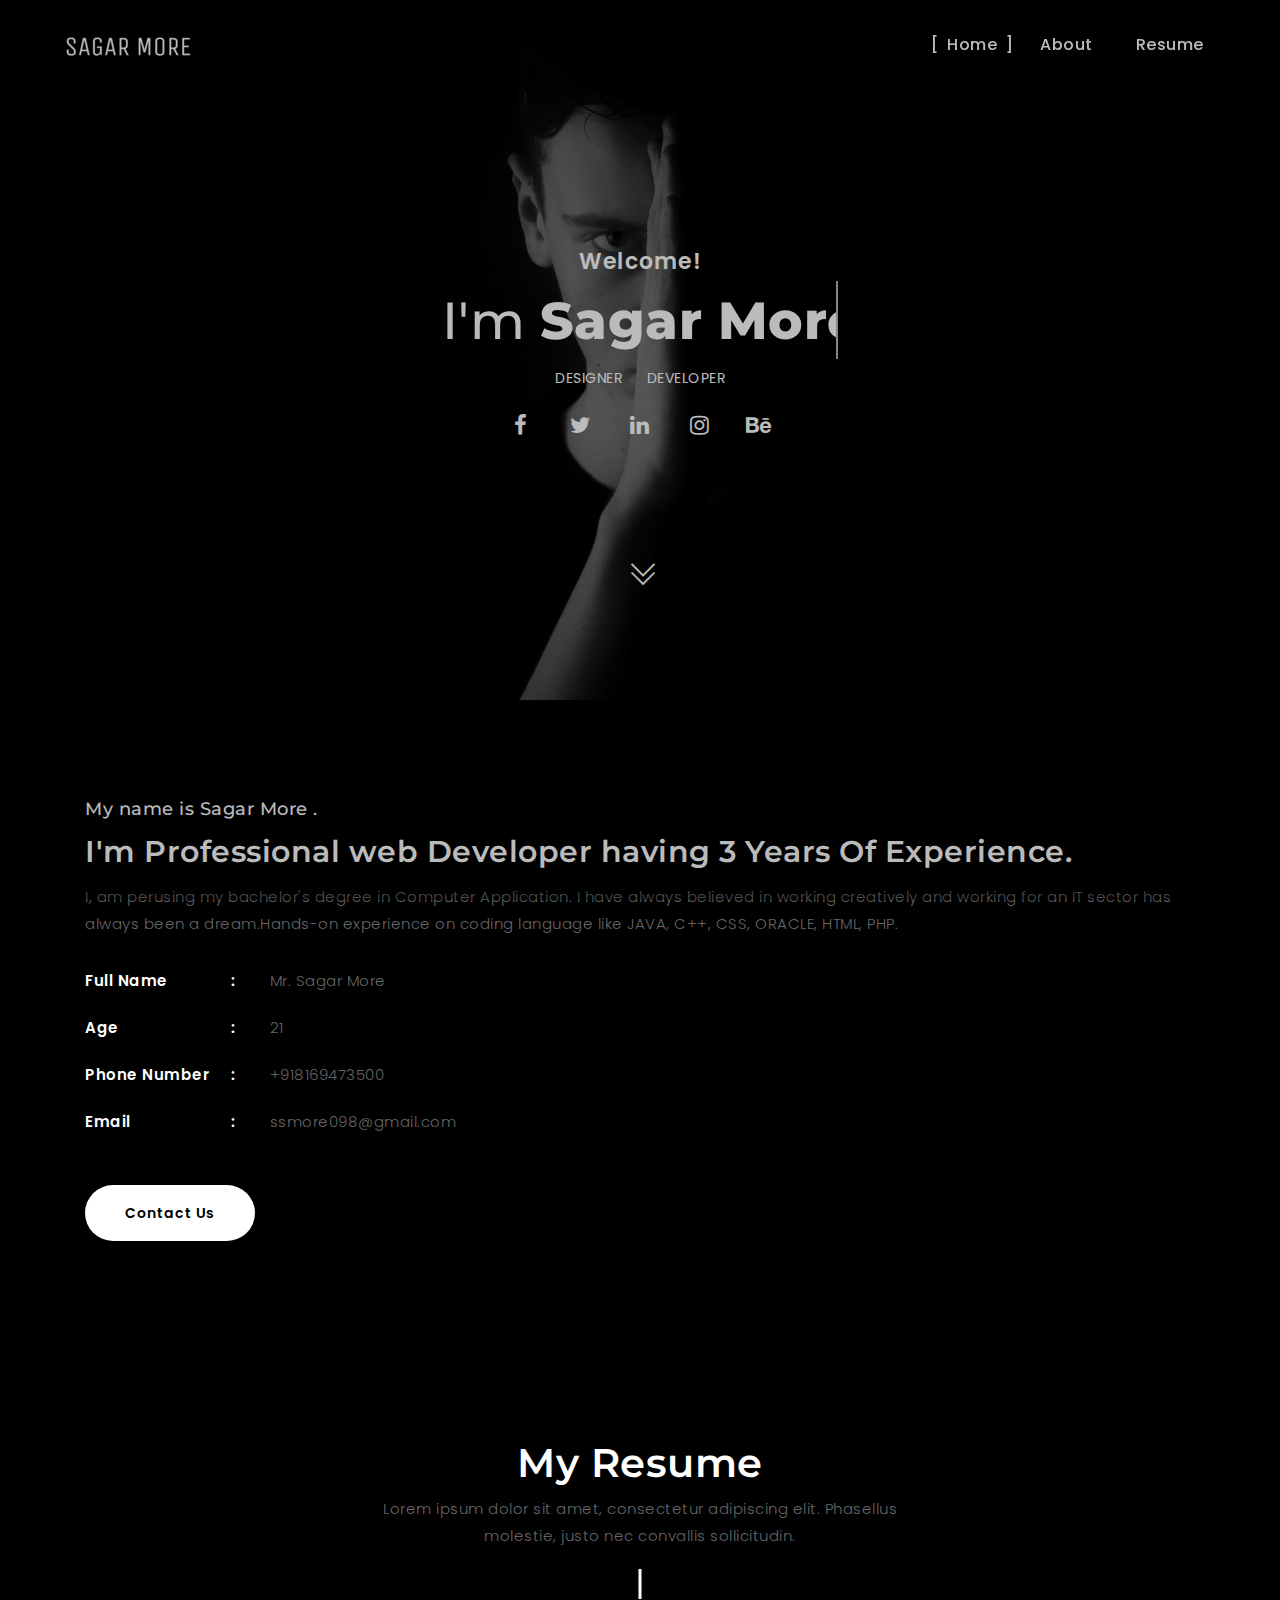
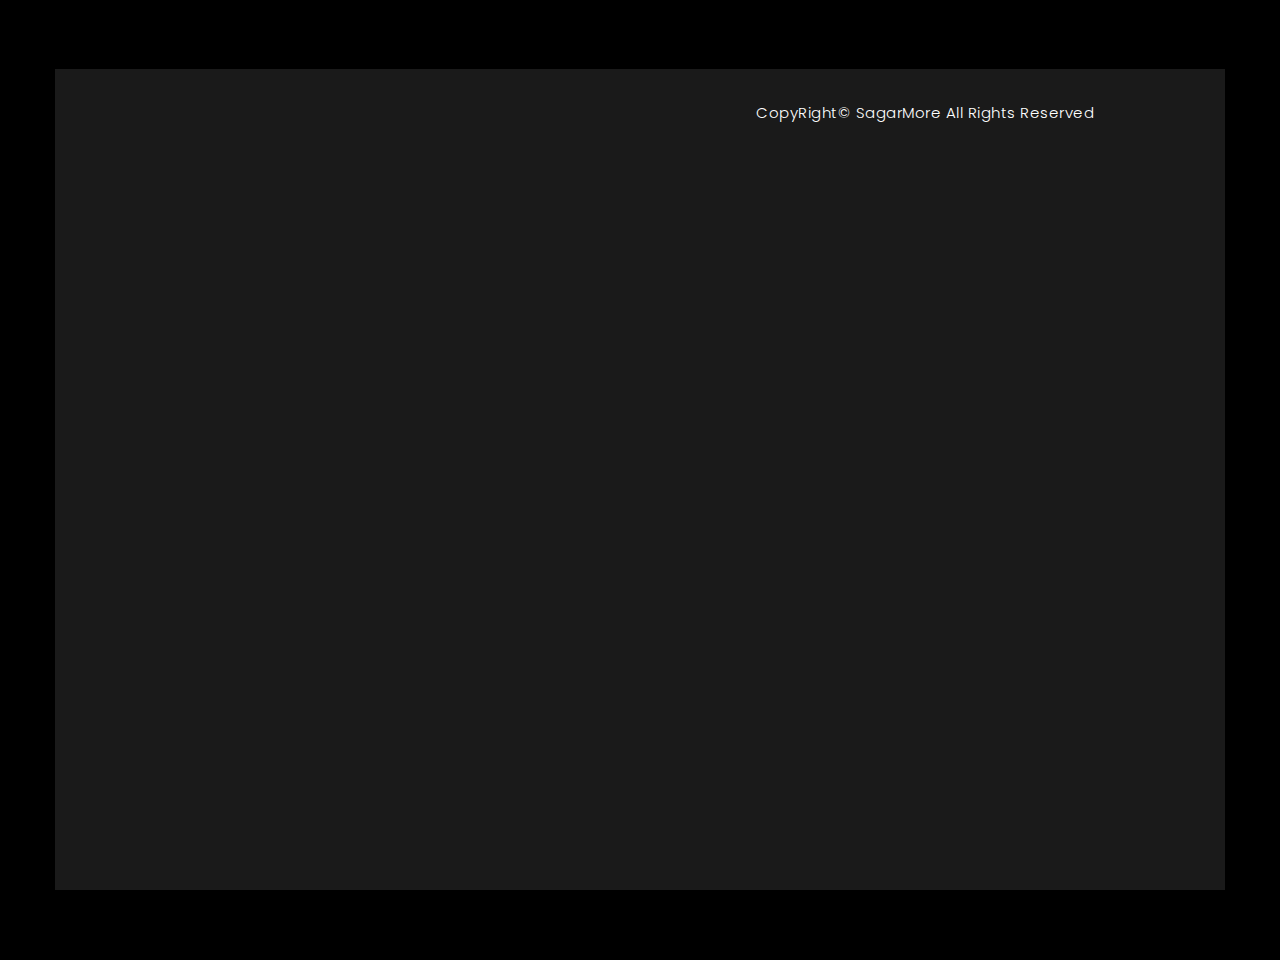
==== commit eee2d5ee: "Update index.html" ====
--- a/index.html
+++ b/index.html
@@ -322,7 +322,7 @@
 							</div>
 						</div>
 						
-						<div class="col-md-6 col-sm-12 col-xs-12">
+						<!--<div class="col-md-6 col-sm-12 col-xs-12">
 							<div class="resume-container wow fadeInRight">
 								<div class="row">
 									<h3><i class="icon-briefcase"></i>Experience:</h3>
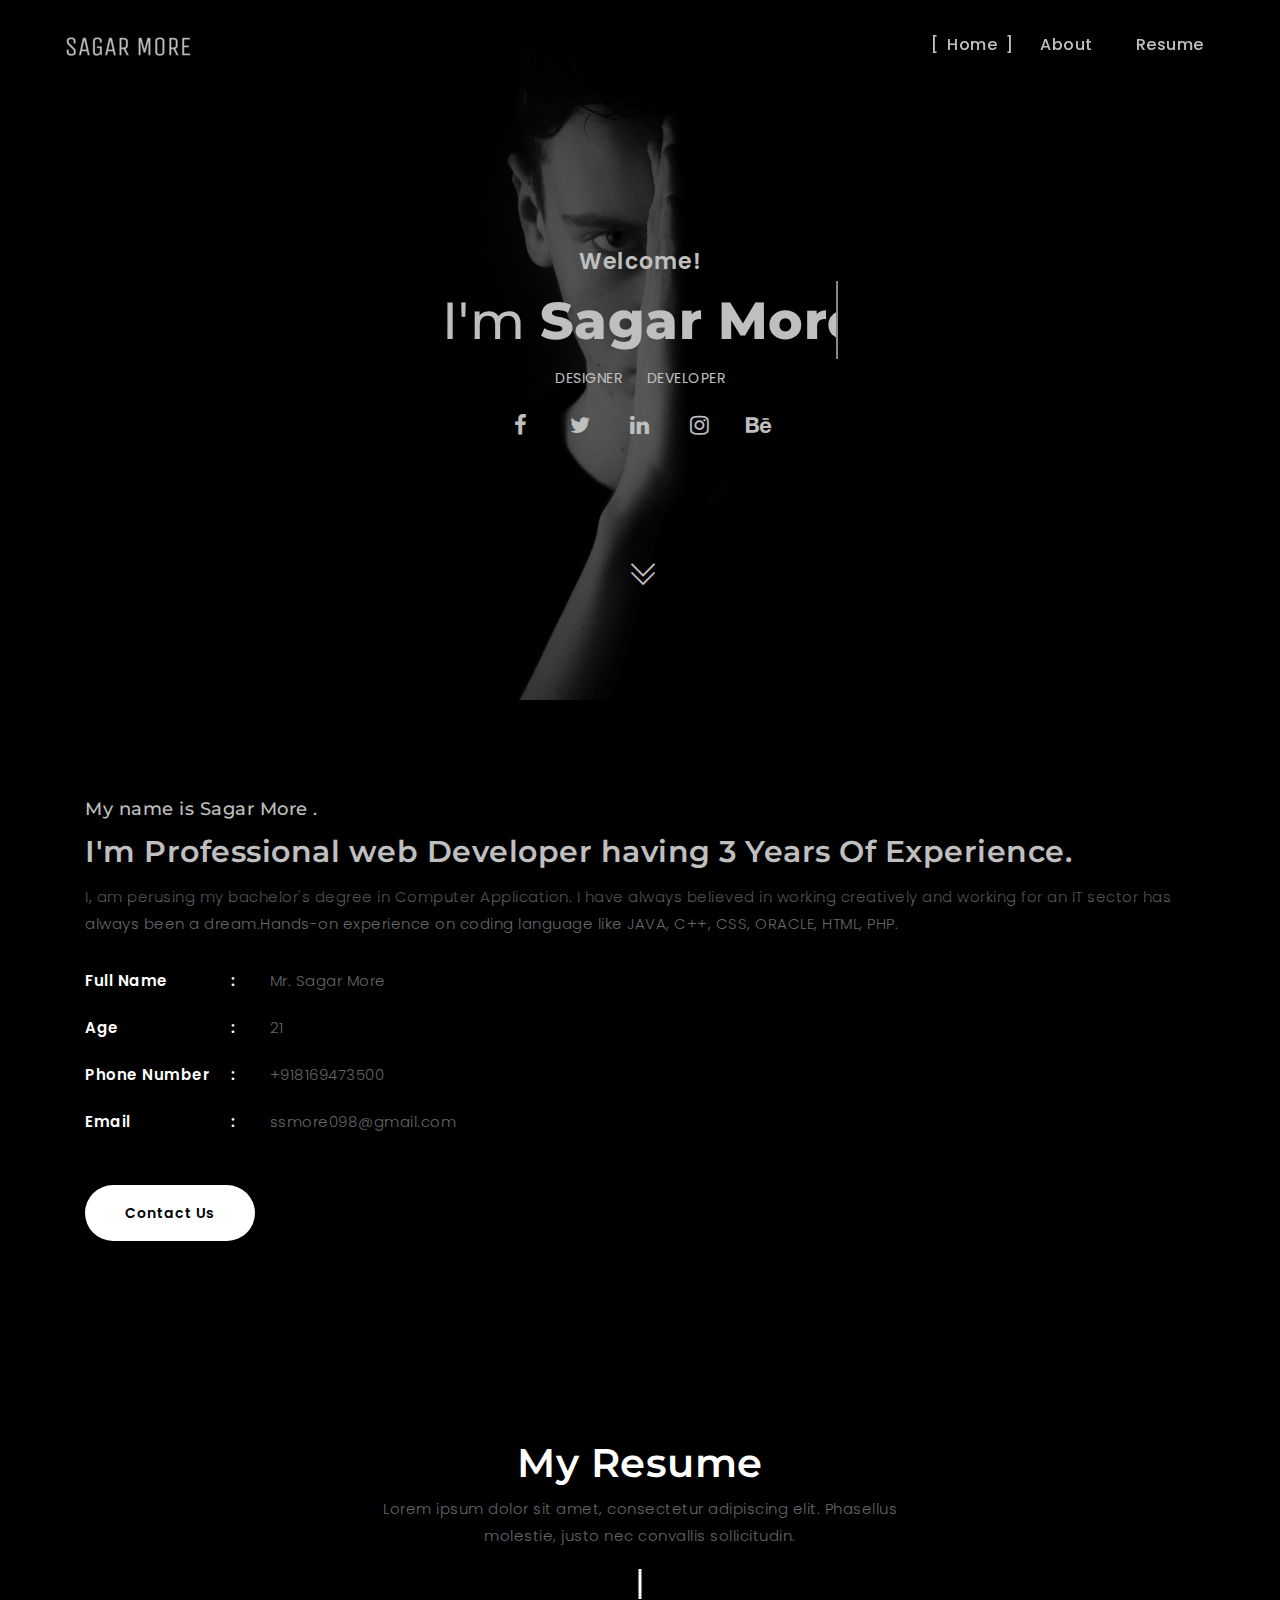
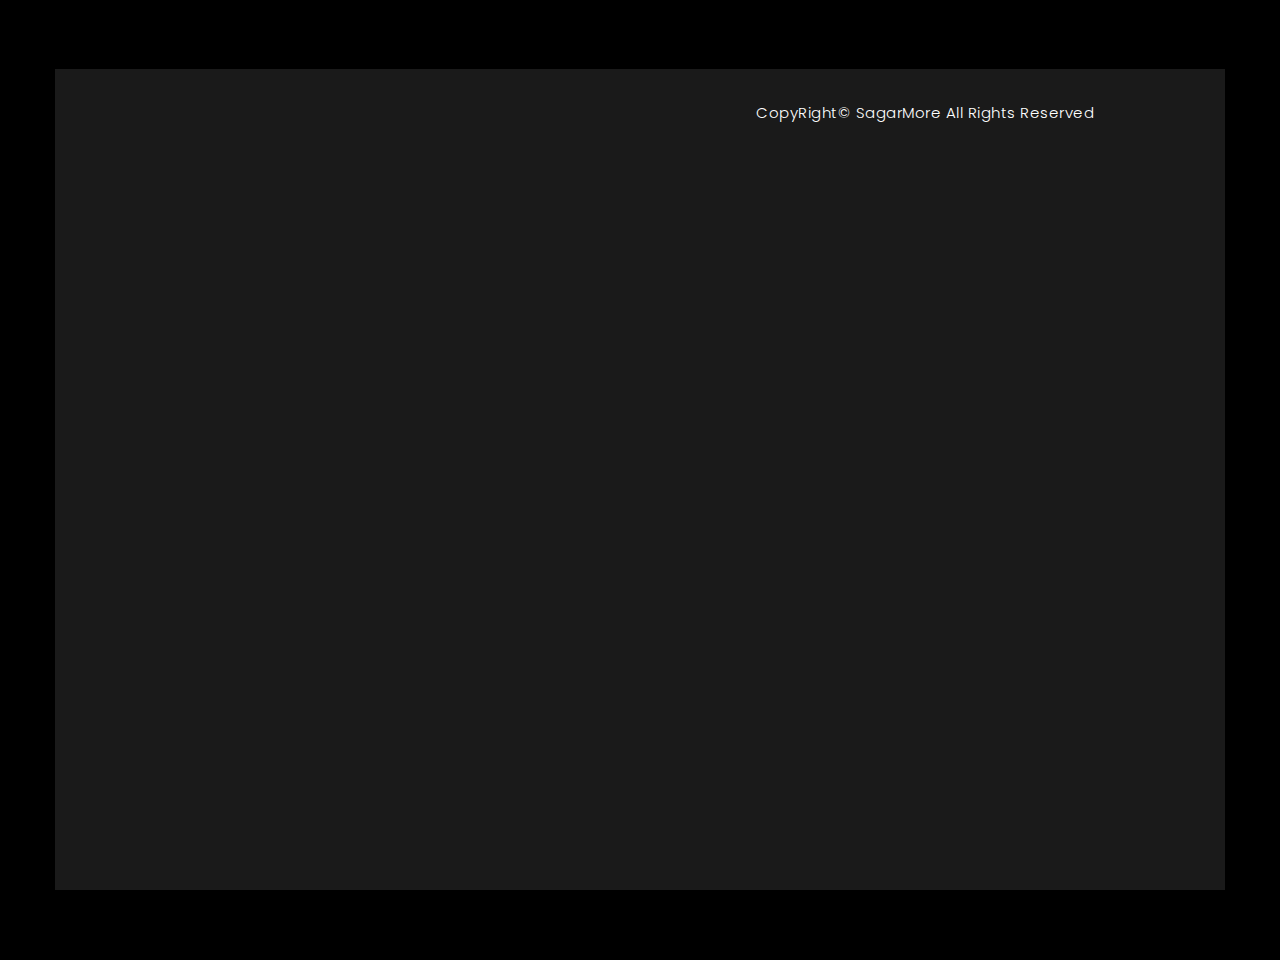
==== commit f5261d6a: "Update index.html" ====
--- a/index.html
+++ b/index.html
@@ -1,5 +1,5 @@
 <!doctype html>
-<html lang="zxx">
+<html lang="en">
 <head>
 		<meta charset="utf-8">
 		<meta http-equiv="X-UA-Compatible" content="IE=edge">
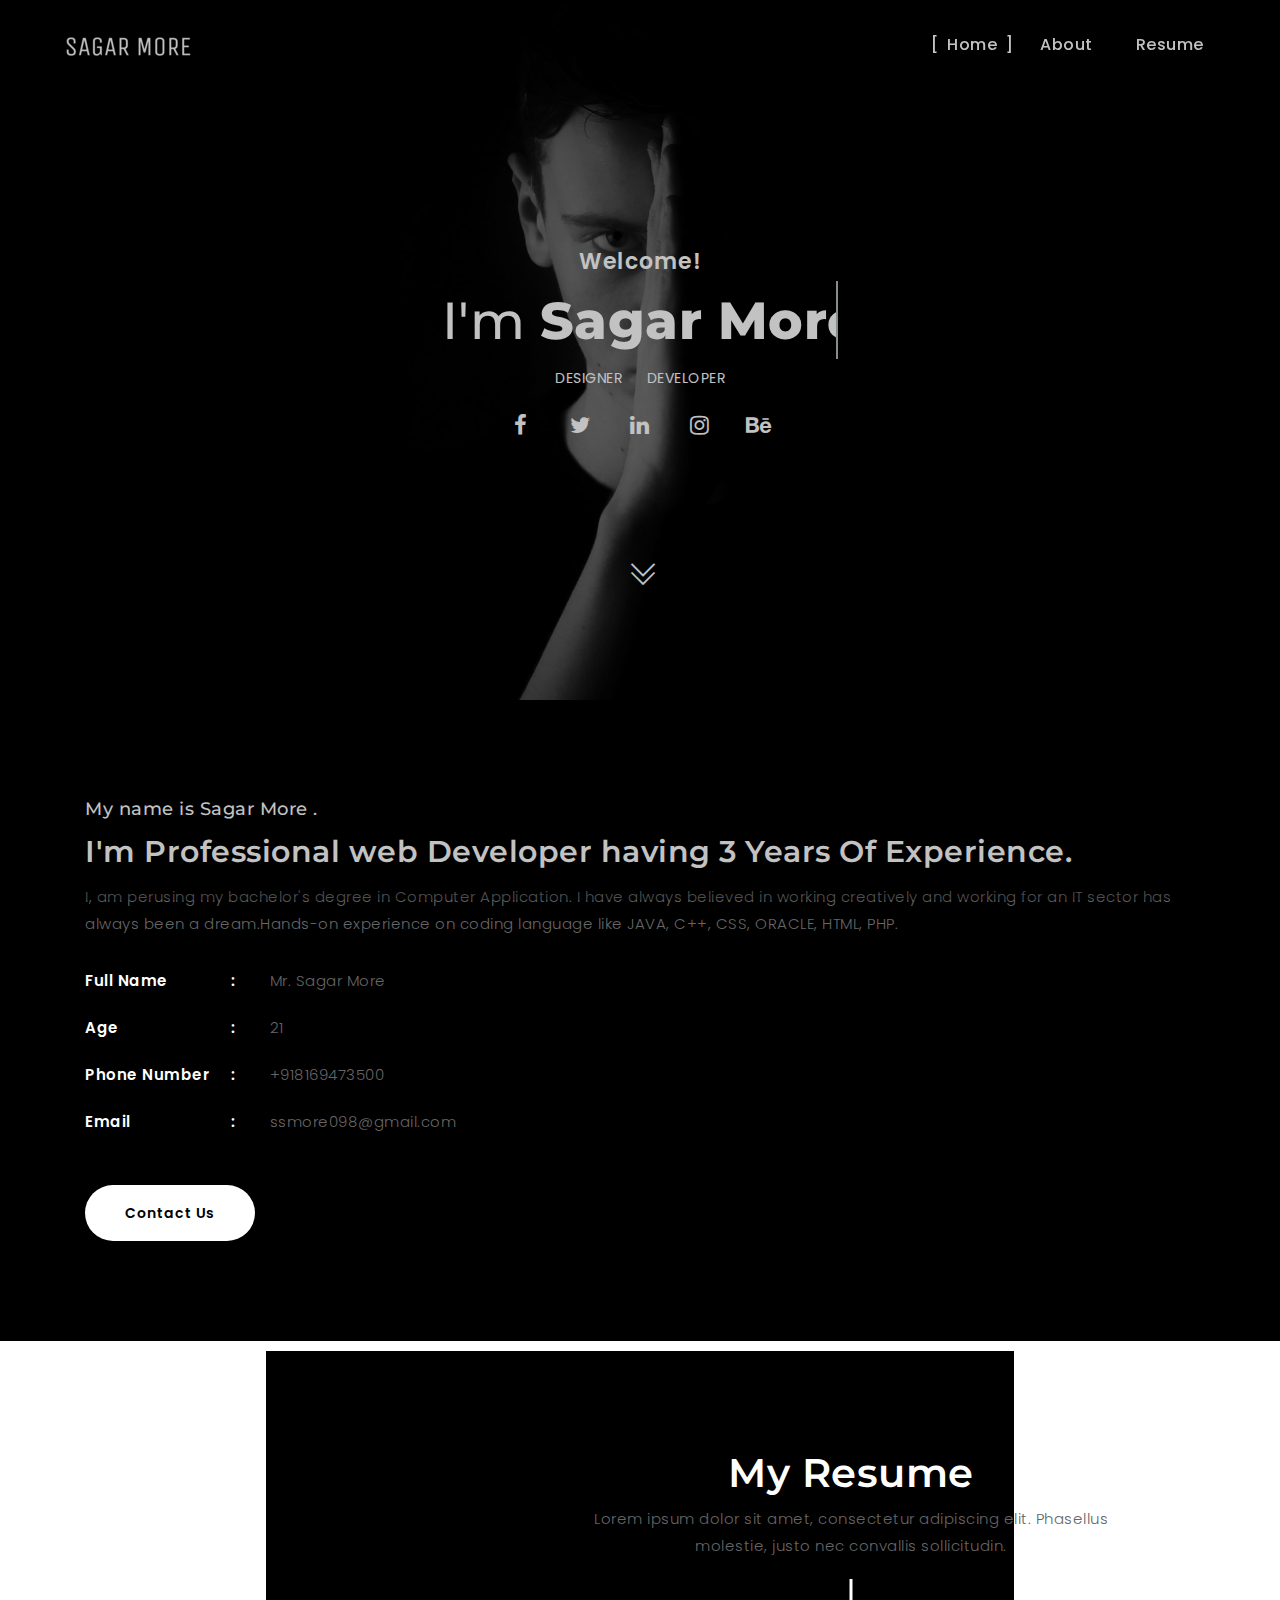
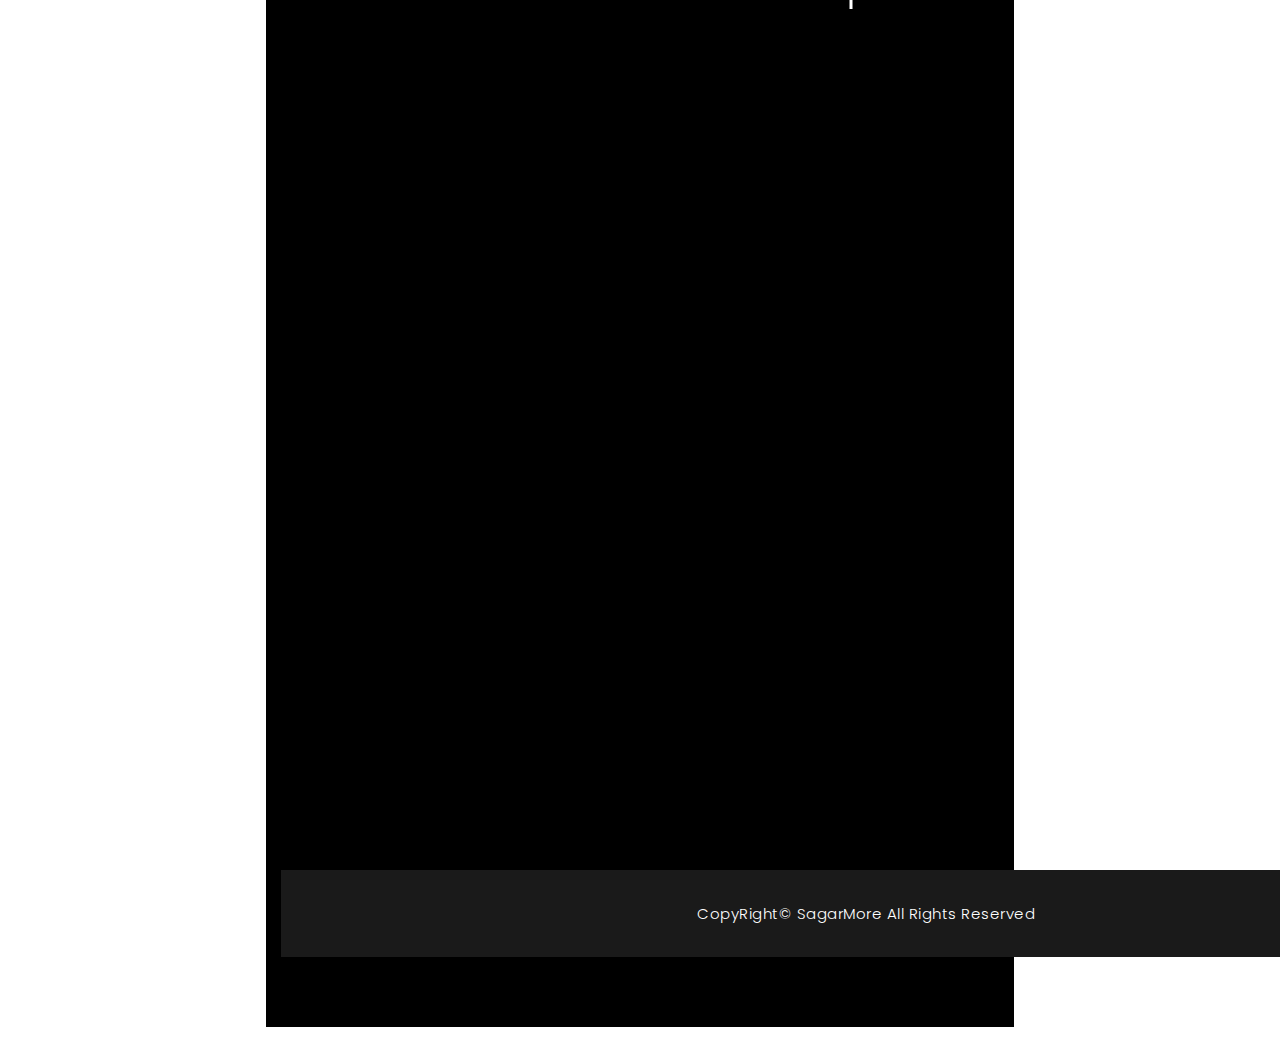
==== commit 1d479bcc: "Update index.html" ====
--- a/index.html
+++ b/index.html
@@ -277,8 +277,15 @@
 			</section>
 		<!-- END PORTFOLIO -->
 	
-		
-		<!-- START RESUM -->	
+		<style>
+.sagarkacenterdick {
+  margin: auto;
+  width: 60%;
+  padding: 10px;
+}
+</style>
+		<!-- START RESUM -->
+	<div class="sagarkacenterdick">
 			<section id="resume" class="dark_bg_1 section_padding pb_70">
 				<div class="container">
 					<div class="dark_heading section_heading text-center">
@@ -321,6 +328,8 @@
 								</div>
 							</div>
 						</div>
+						
+					</div>
 						
 						<!--<div class="col-md-6 col-sm-12 col-xs-12">
 							<div class="resume-container wow fadeInRight">
